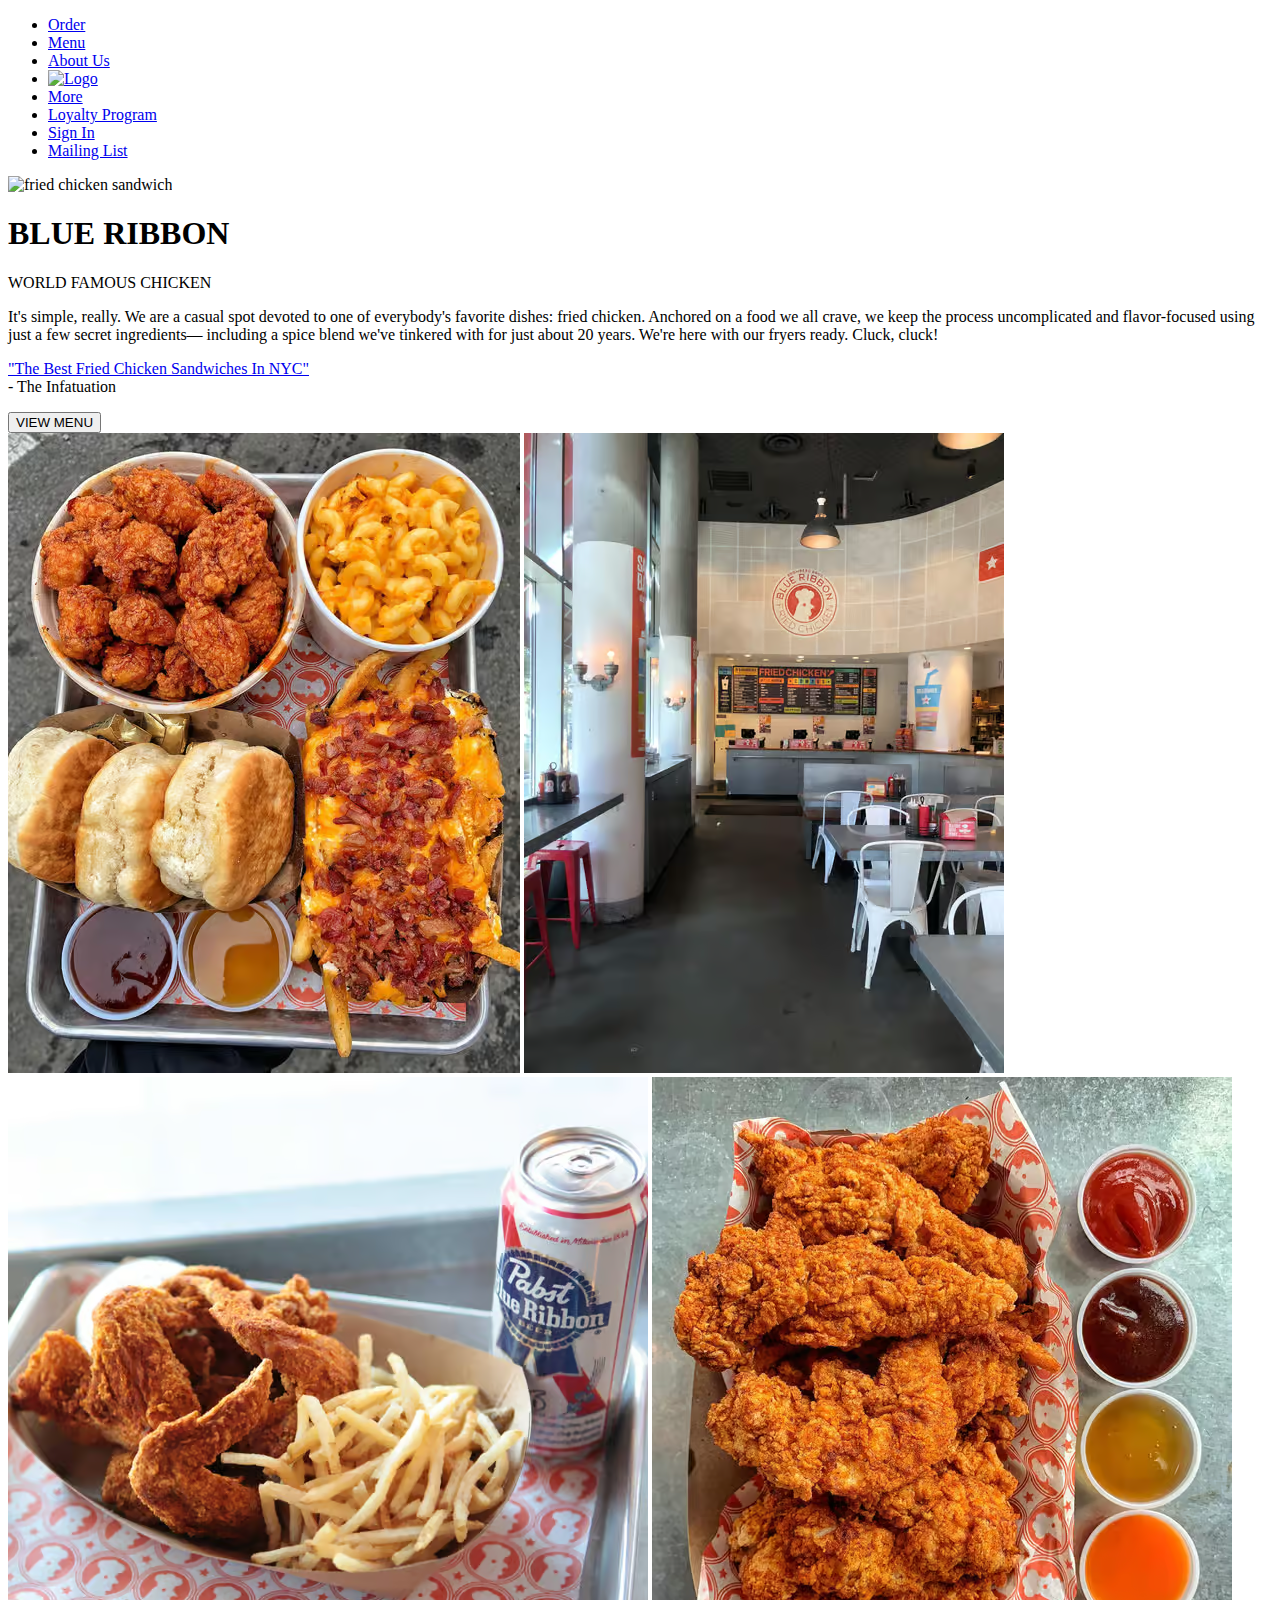
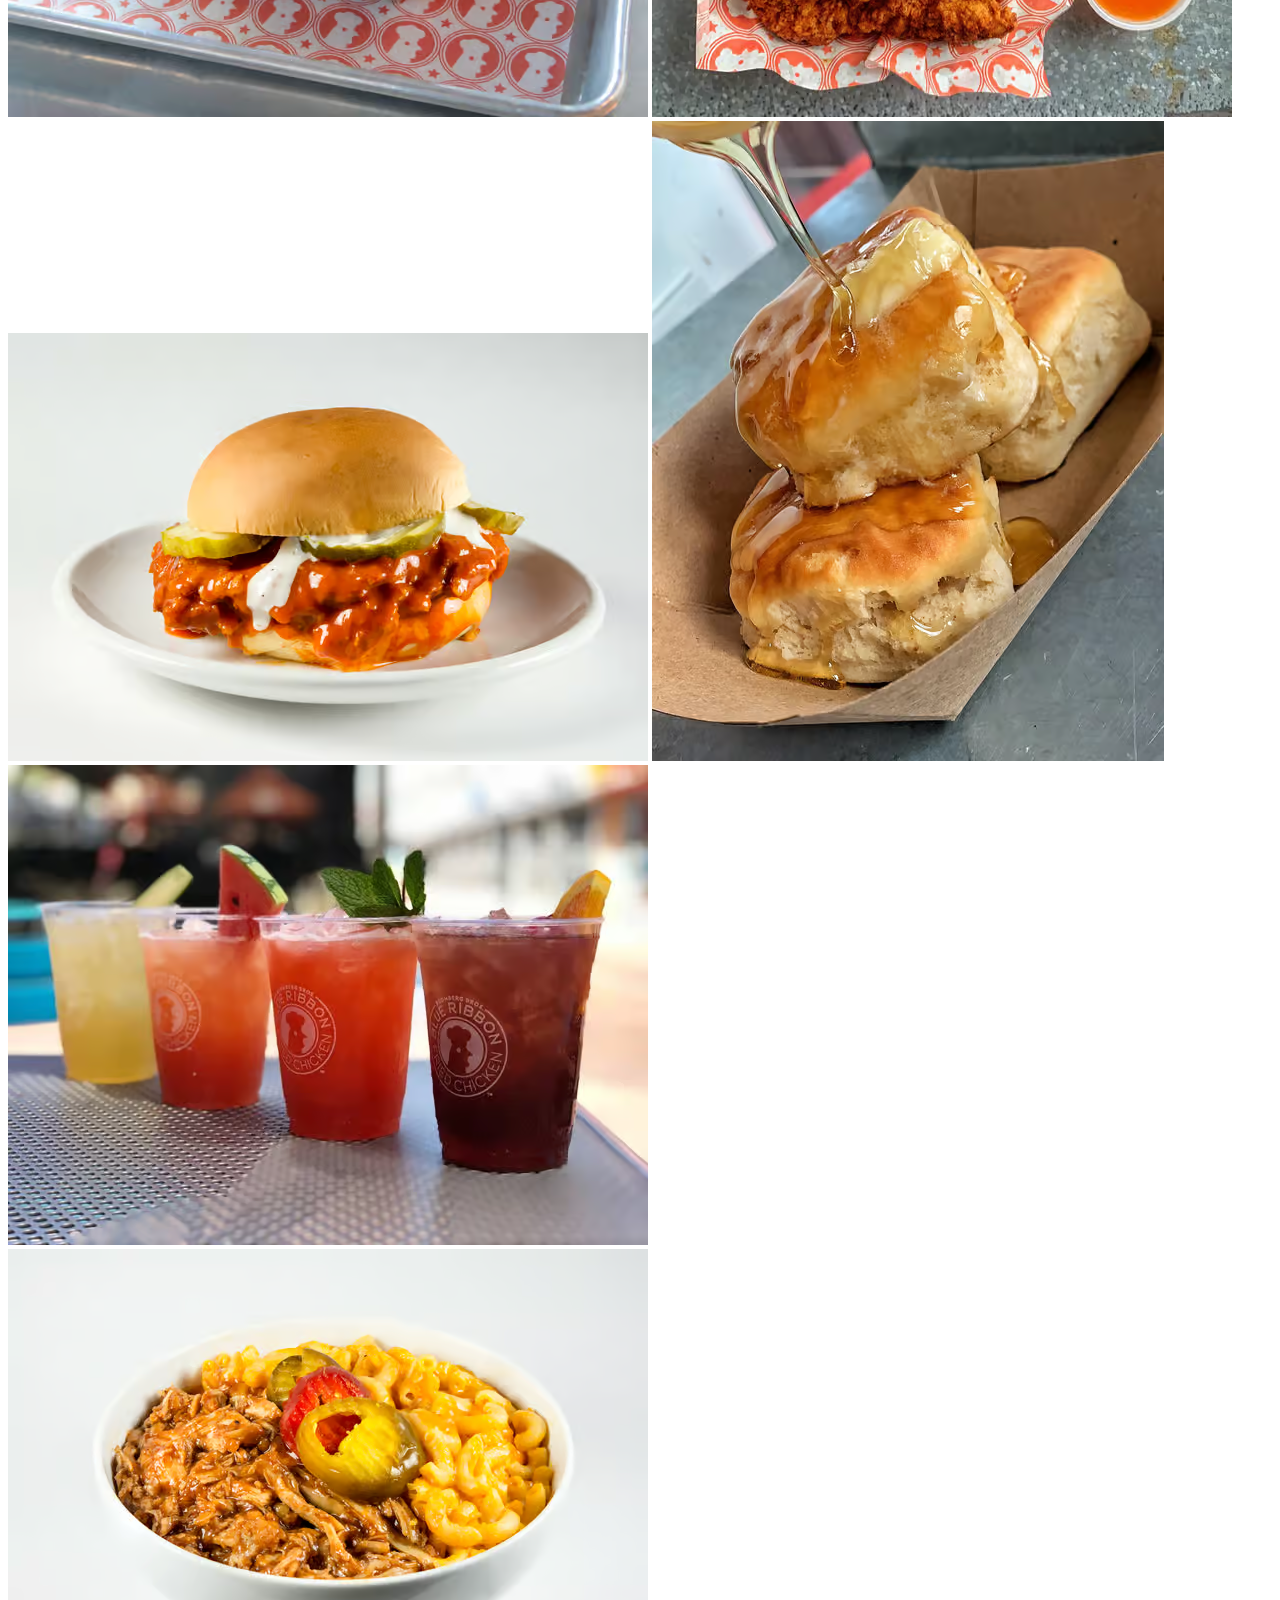
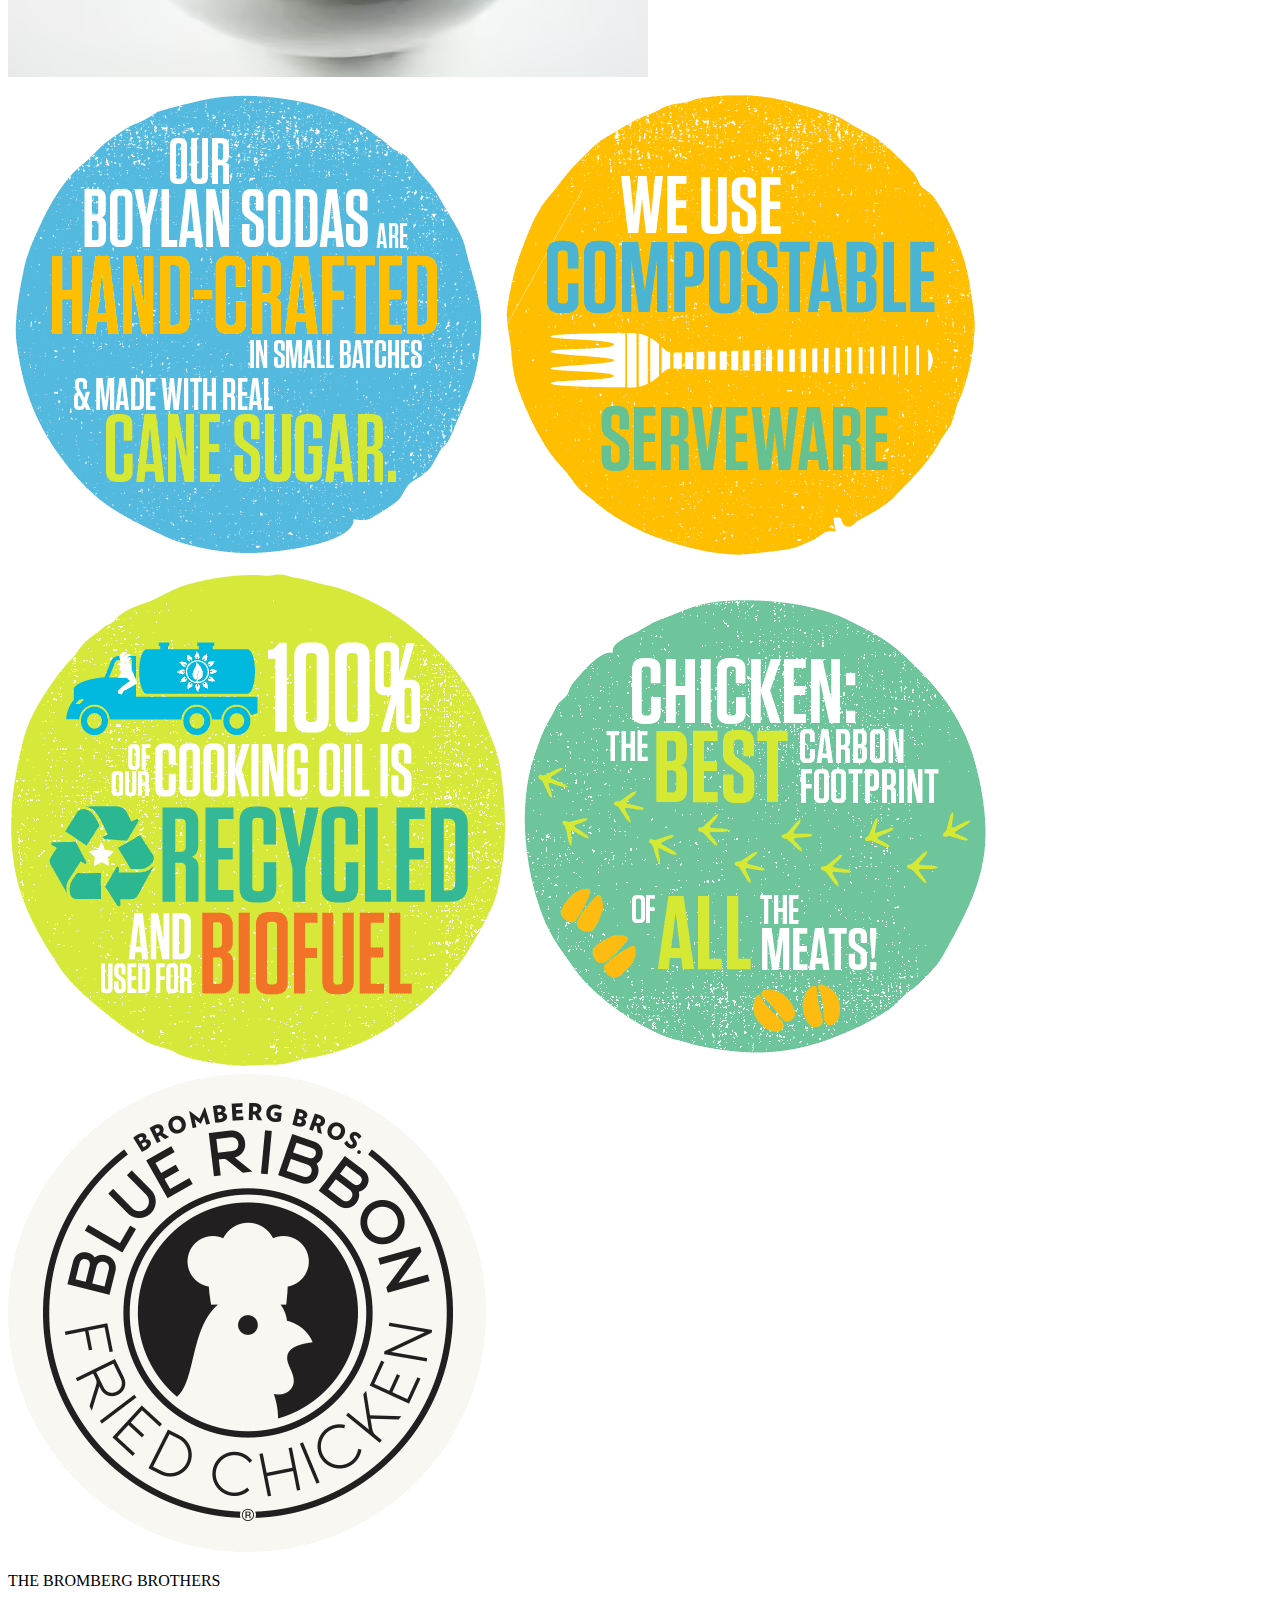
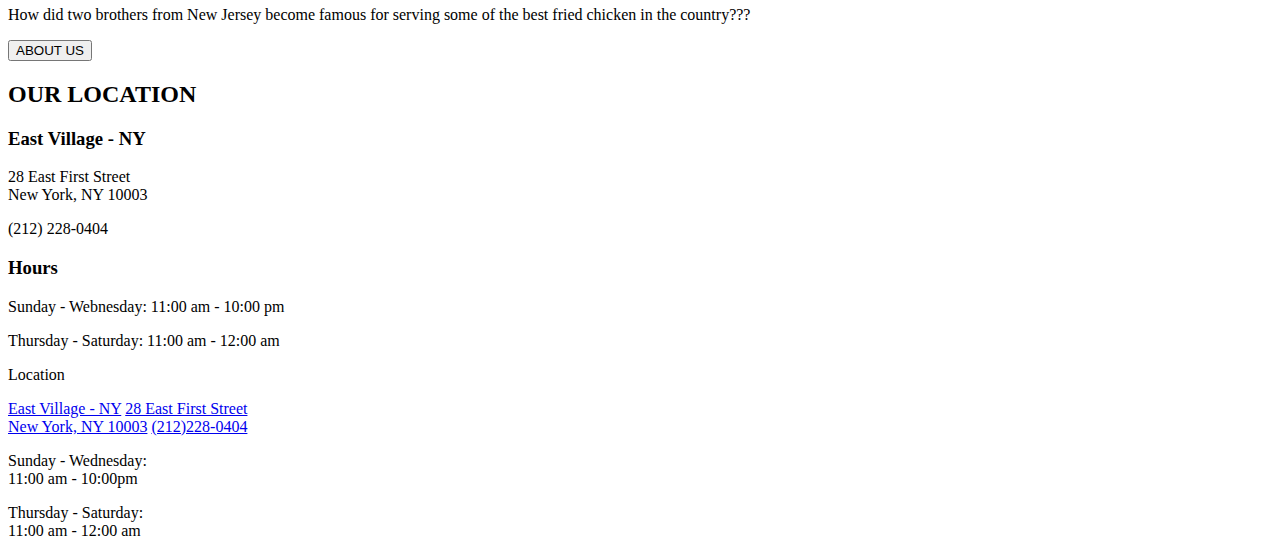
==== index.html @ 880dee87 "Image grid CSS completed" ====
<!DOCTYPE HTML>
<html lang="en">
<head>
    <meta charset="UTF-8"/>
    <meta name="viewport" content="width=device-width, initial-scale=1.0"/>
    <meta http-equiv="X-UA-Compatible" content="ie=edge" />
    <title>Blue Ribbon Fried Chicken</title>
    <!--Fonts-->
    <link rel="preconnect" href="https://fonts.googleapis.com">
    <link rel="preconnect" href="https://fonts.gstatic.com" crossorigin>
    <link href="https://fonts.googleapis.com/css2?family=DM+Sans:ital,opsz,wght@0,9..40,100..1000;1,9..40,100..1000&family=Oswald:wght@200..700&family=Roboto+Condensed:ital,wght@0,100..900;1,100..900&display=swap" rel="stylesheet">
    
    <link href="normalize.css" rel="stylesheet" />
    <link href="CSS/main.css" rel="stylesheet"/>
</head>
<body class="home-page">
    
    <header class="navbar home-page__header"> 
        <div class="container">   
        <nav>
            <ul class="nav-list">
            <li><a href="#">Order</a></li>
            <li><a href="#">Menu</a></li>
            <li><a href="#">About Us</a></li>
            <li><a href="#"><img class="navbar-brand-logo" src="../blue-ribbon-fried-chicken-casestudy/components/Images/logos/color_logo.png" alt="Logo"></a></li>
            <li><a href="#">More</a></li>
            <li><a href="#">Loyalty Program</a></li>
            <li><a href="#">Sign In</a></li>
            <li><a href="#">Mailing List</a></li>
            </ul>
        </nav>
        </div> <!--container end-->
    </header>

    <section class="imageflash__logo">
        <img defer="" data-cy="custom_img_hi_fi" class="pm-header-bg header-bg bg-cover header-bg-hide transition-fade jss154" alt="fried chicken sandwich" src="https://popmenucloud.com/cdn-cgi/image/width%3D1200%2Cheight%3D1200%2Cfit%3Dscale-down%2Cformat%3Dauto%2Cquality%3D60/cfeptjrd/9a2afb13-3b56-4477-ac49-9251f5f6a5bf.jpg" style="transform: translateY(0px);">
        <div class="image__on__text">
            <h1>BLUE RIBBON</h1>
        </div>
    </section>
    <article class="component"> <!--About-->
        <div class="component__about">
            <div class="component__code__title">
                <p>WORLD FAMOUS CHICKEN</p>
            </div>
            <div class="component__code">
                <p>It's simple, really. We are a casual spot devoted to one of everybody's favorite dishes: fried chicken. Anchored on a food we all crave, we keep the process uncomplicated and flavor-focused using just a few secret ingredients— including a spice blend we've tinkered with for just about 20 years. We're here with our fryers ready. Cluck, cluck!</p>
                <p><a href="https://www.theinfatuation.com/new-york/guides/the-best-fried-chicken-sandwiches-in-nyc?twclid=2max87xnl878cnw6z8yihlhvu&utm_campaign=cm&utm_medium=paid_social&utm_source=twitter&utm_audience=nyc&utm_term=carousel">"The Best Fried Chicken Sandwiches In NYC"</a> <br>

                    - The Infatuation</p>
            </div>
            <div class="component__code">
                <button><a href="https://www.blueribbonfriedchicken.com/menu-east-village"></a>VIEW MENU</button>
                
            </div> 
        </div><!--End About-->
    </article>

    <article class="component"> <!--Photo Grid-->
        <div class="photo__grid">
            <img class="square-img" src="components/Images/grid_images/lgmean_plate.avif" alt="Full Tray Meal">
            <img class="square-img" src="components/Images/grid_images/indoor_scene.avif" alt="Resturant Interior">
            <img class="square-img" src="components/Images/grid_images/chicken_fries.avif" alt="Menu Item on Tray with Beer">
            <img class="square-img" src="components/Images/grid_images/chicken_sauces.avif" alt="Chicken with Sauce Options">
            <img class="square-img" src="components/Images/grid_images/plate_sandwich.avif" alt="Chicken Sandwich">
            <img class="square-img" src="components/Images/grid_images/biscuits.avif" alt="Biscuit Menu Item">
            <img class="square-img" src="components/Images/grid_images/drinks.avif" alt="Drink Menu Items">
            <img class="square-img" src="components/Images/grid_images/bowl_food.avif" alt="Chicken Bowl Menu Item">
        </div>
    </article><!--End Photo Grid-->

    <article class="component"><!--Environmental Badges-->
        <div class="badge__images">
            <a href="https://www.blueribbonfriedchicken.com/about"><img src="components/Images/badges/handcrafted.png" alt="Hand-crafted badge"></a>
            <a href="https://www.blueribbonfriedchicken.com/about"><img src="components/Images/badges/compostable.png" alt="Compostable badge"></a>
            <a href="https://www.blueribbonfriedchicken.com/about"><img src="components/Images/badges/recycled.png" alt="Recycled Biofuel badge"></a>
            <a href="https://www.blueribbonfriedchicken.com/about"><img src="components/Images/badges/bestchicken.png" alt="Best Carbon Footprint badge"></a>
        </div>
    </article><!--End Environmental Badges-->

    <article class="component__code__bromberg_bros"> <!--Bromberg Brothers-->
        
        <img class="navbar-brand-logo" src="components/Images/logos/bw_logo.png" alt="B&W logo"
        <div class="bromberg_bros"> 
            <p>THE BROMBERG BROTHERS</p>
        </div>
        <div class="component__code">
            <p>How did two brothers from New Jersey become famous for serving some of the best fried chicken in the country???</p>
        </div> 
        <button><a href="https://www.blueribbonfriedchicken.com/menu-east-village"></a>ABOUT US</button>

    </article><!--End Bromberg Brothers-->
   
    <article class="component location"><!--Location-->
        <h2>OUR LOCATION</h2>
        <h3>East Village - NY</h3>
        
        <p>28 East First Street <br>
            New York, NY 10003 </p>
       
        <p>(212) 228-0404</p>

        <h3>Hours</h3>
        <p>Sunday - Webnesday: 11:00 am - 10:00 pm</p>
        <p>Thursday - Saturday: 11:00 am - 12:00 am</p>

    </article><!--End Location-->

    <!--Footer-->
    <footer>
        <div class="social">
            <a href="https://www.facebook.com/BlueRibbonFriedChicken?ref=tn_tnmn"><i class="fa-brands fa-facebook-f"></i></a>
            <a href="https://www.instagram.com/BlueRibbonFC/"><i class="fa-brands fa-instagram"></i></a>
        </div>
        <div class="footer">
            <div class="footer__location">
                <p>Location</p>
                <a href="https://www.google.com/maps/place/Blue+Ribbon+Fried+Chicken/@40.7245411,-73.9910082,16z/data=!3m1!4b1!4m6!3m5!1s0x89c25984f733ae2f:0xa2f5befaaa3a9f1b!8m2!3d40.7245411!4d-73.9910082!16s%2Fg%2F1jkxn77h3?entry=ttu&g_ep=EgoyMDI0MTExOS4yIKXMDSoASAFQAw%3D%3D">East Village - NY</a>
                <a href="#!">28 East First Street <br>
                    New York, NY 10003</a>
                <a href="#!">(212)228-0404</a> <br>
                <p>Sunday - Wednesday:<br>
                    11:00 am - 10:00pm</p>
                <p>Thursday - Saturday: <br>
                    11:00 am - 12:00 am</p>
            </div>

          
        </div>
    </footer>
</body>

</html>
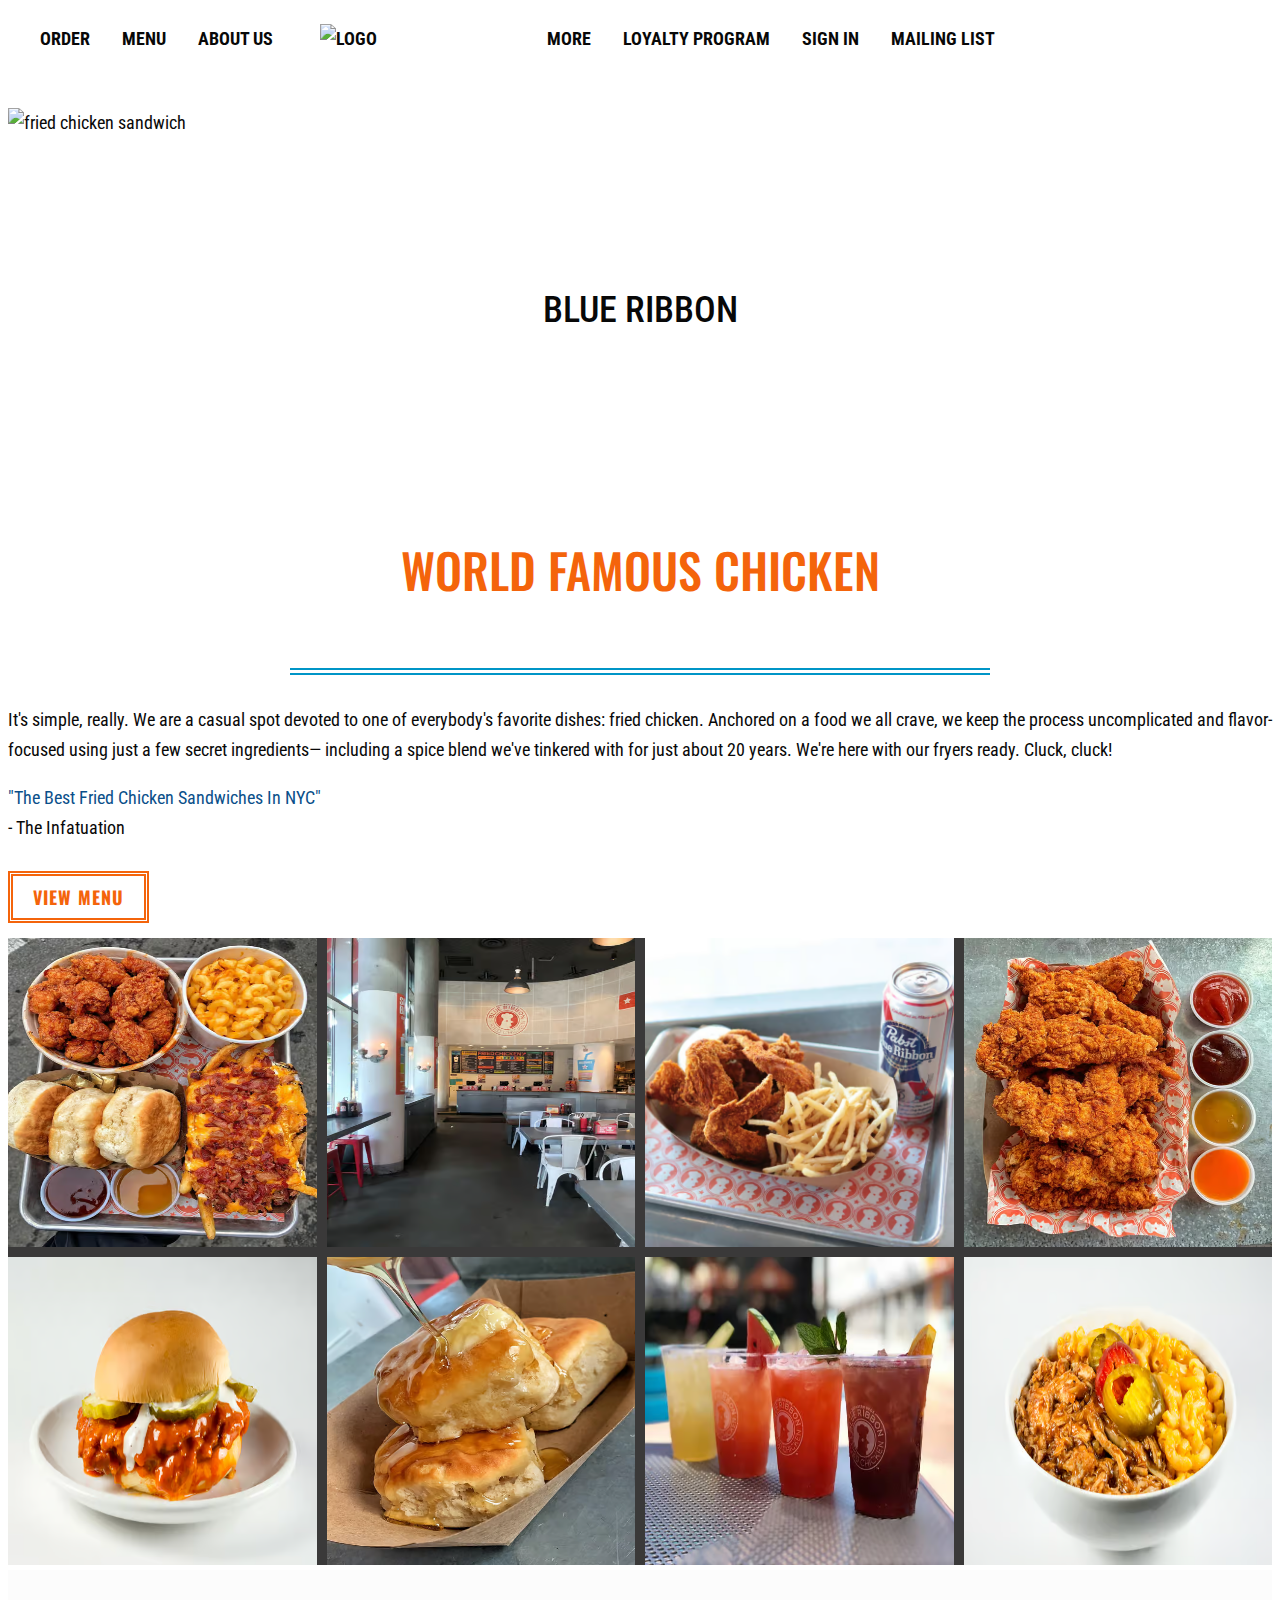
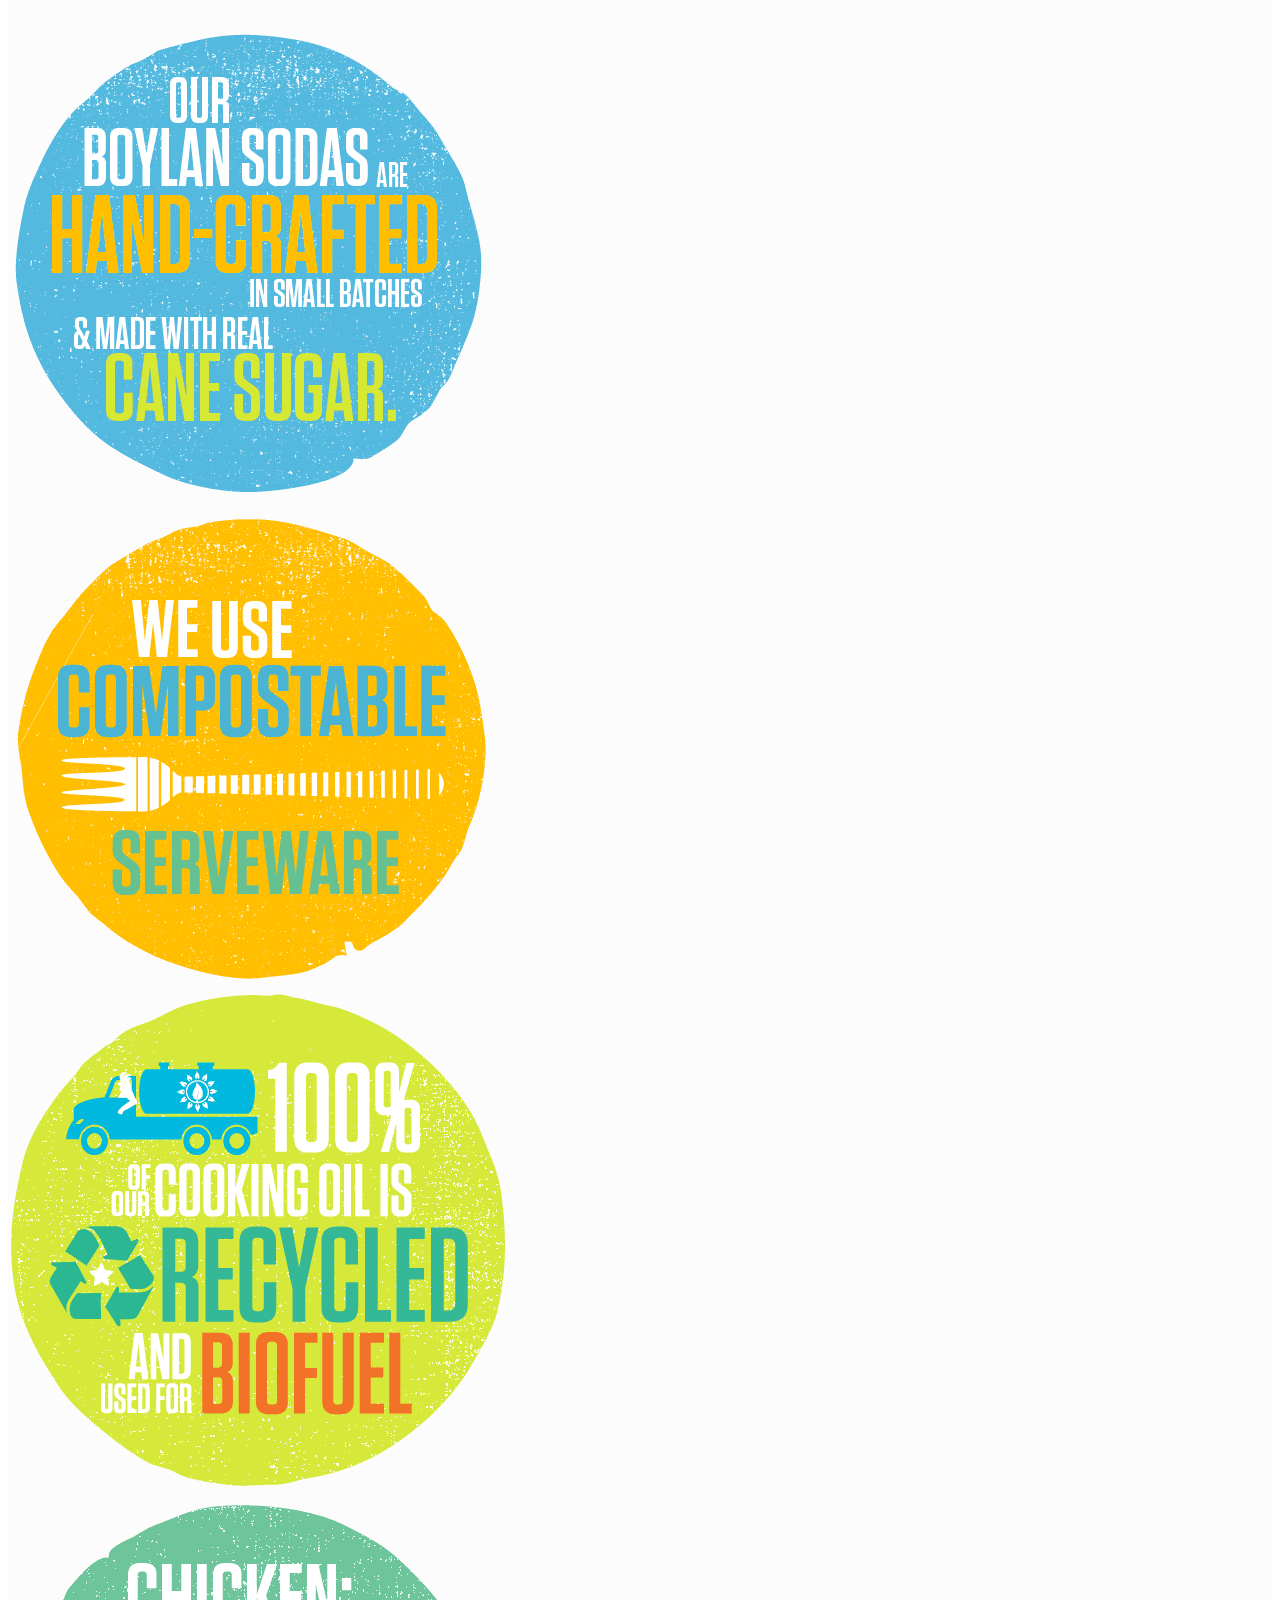
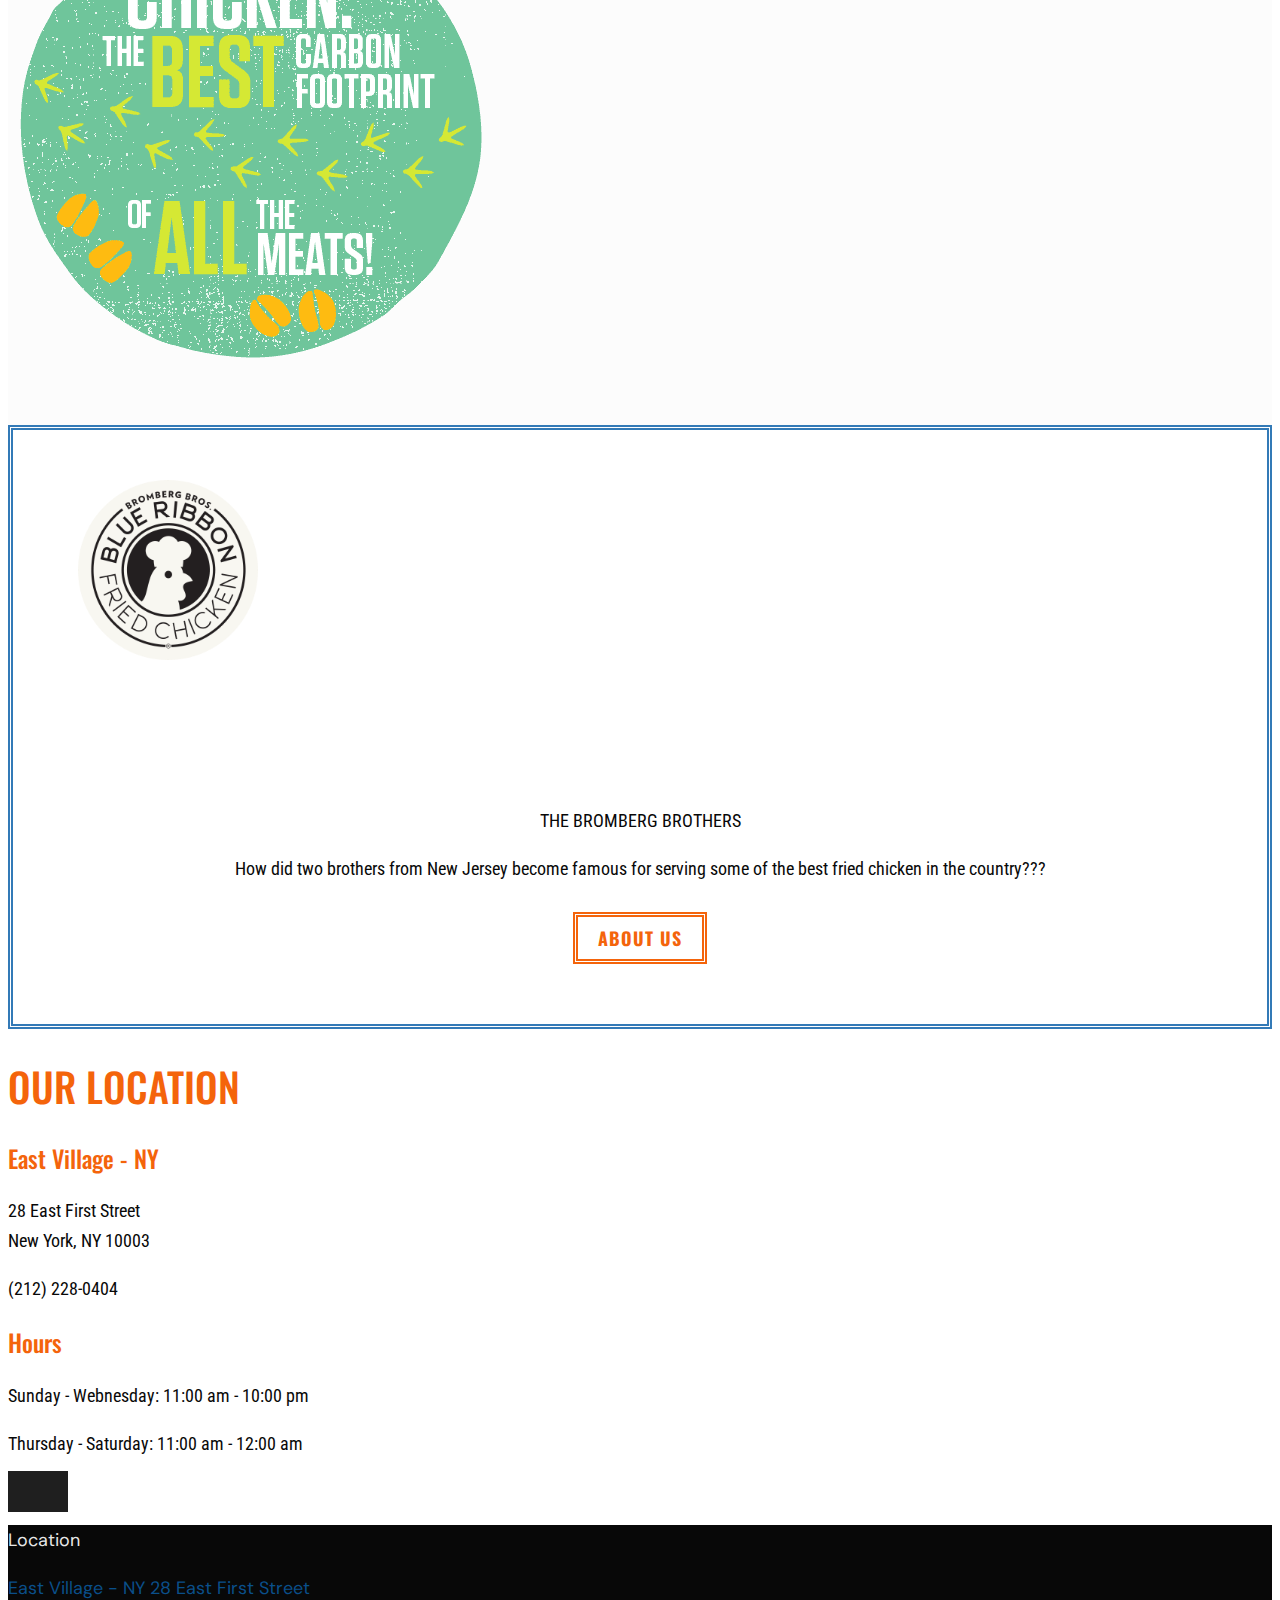
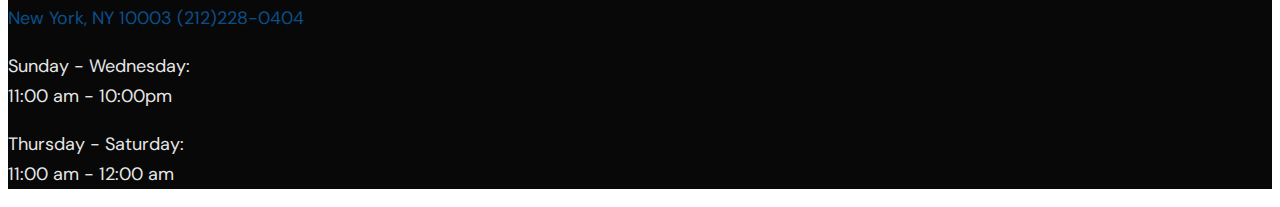
==== commit 3eab960b: "css style sheet link corrected" ====
--- a/index.html
+++ b/index.html
@@ -11,7 +11,7 @@
     <link href="https://fonts.googleapis.com/css2?family=DM+Sans:ital,opsz,wght@0,9..40,100..1000;1,9..40,100..1000&family=Oswald:wght@200..700&family=Roboto+Condensed:ital,wght@0,100..900;1,100..900&display=swap" rel="stylesheet">
     
     <link href="normalize.css" rel="stylesheet" />
-    <link href="CSS/main.css" rel="stylesheet"/>
+    <link href="css/main.css" rel="stylesheet"/>
 </head>
 <body class="home-page">
     
--- a/css/main.css
+++ b/css/main.css
@@ -0,0 +1,286 @@
+:root {
+    --font-serif: "Roboto Condensed", "Oswald", "DM Sans", serif;
+    --black: #080808;
+    --blue: #337ab7;
+    --orange: #f4640b;
+    --light-grey: #e7e7e7; /*footer font*/
+    --white: #fff; /*Header and body background*/
+    --medium-grey: #333; /*above footer*/
+    --blue-dark: #0a4f8a;
+    --font-button: 
+
+
+
+}
+
+html {
+    box-sizing: border-box;
+}
+
+*,
+*:before,
+*:after {
+  box-sizing: border-box;
+  
+}
+
+body {
+    font-family: var(--font-serif);
+    color: var(--black);
+    line-height: 1.667;
+    font-size: 18px;
+}
+
+h1,
+h2,
+h3,
+h4,
+h5 {
+    font-family: var(--font-serif);
+    color: var(--black);
+    line-height: 1.2;
+    font-weight: 500;
+}
+
+h1 {
+
+}
+
+h2 {
+    font-size: 2.5rem;
+    font-family: "OSWALD";
+    color: var(--orange);
+    
+}
+
+h3 {
+    color: var(--orange);
+    font-size: 24px;
+    font-family: "Oswald";
+}
+
+a {
+    color: var(--blue-dark);
+    cursor: pointer;
+    text-decoration: none;
+    background-color: rgba(0, 0, 0, 0);
+    border: none;
+}
+
+img {
+    max-width: 100%;
+    display: block;
+
+}
+
+.component img {
+    max-width: initial;
+}
+
+.component__img {
+    border: 1px solid #ccc;
+    overflow-x: auto;
+}
+
+
+
+div {
+    display: block;
+    unicode-bidi: isolate;
+}
+
+button {
+    padding: 8px 20px;
+    background-color: transparent;
+    border: 5px double #F4640B;
+    color: #F4640B;
+    box-shadow: none;
+    margin: 10px;
+    border-radius: 0;
+    margin-left: 0;
+    margin-right: 0;
+    transition: 350ms;
+    font-weight: 700;
+    font-family: "Oswald";
+    font-size: 18px;
+    letter-spacing: 1px;
+}
+
+.component__code__title {
+    border-bottom: 7px double #0095C7;
+    padding-bottom: 10px;
+    max-width: 700px;
+    margin: 30px auto;
+    color: var(--orange);
+    font-size: 48px;
+    font-family: "Oswald"; 
+    text-align: center;
+    letter-spacing: 0;
+    text-transform: uppercase;
+    font-size: 48px;
+    font-weight: 500;
+}
+
+.component__code__bromberg_bros {
+    padding: 50px;
+    border: 5px double var(--blue);
+    background-color: white;
+    text-align: center;
+
+}
+
+.bromberg_bros {
+    font-family: "Oswald"; 
+    letter-spacing: 0;
+    text-transform: uppercase;
+    font-size: 48px;
+    font-weight: 500;
+}
+
+.location {
+    background-color: white;
+}
+/*Photo Grid*/
+
+.photo__grid {
+    display: grid;
+    grid-template-columns: [first-line] repeat(4, 1fr) [last-line];
+    margin-left: auto;
+    margin-right: auto;
+    background-color: rgb(58, 57, 57);
+    grid-gap: 10px;
+    position: relative;
+    object-fit: contain;
+    margin-top: 5px;
+    margin-bottom: 5px;
+    word-wrap: break-word;
+}
+
+.square-img {
+    height: 100%;
+    width: 100%;
+    aspect-ratio: 1/1;
+    
+}
+
+.badge__images {
+    width: 100%;
+    display: block;
+    flex-wrap: wrap;
+    
+    background-color: rgb(252, 252, 252);
+    top: 0;
+    left: 0;
+    bottom: 0;
+    height: auto;
+    position: relative;
+    grid-row: span 1;
+    grid-column: 4;
+    object-fit: contain;
+    word-wrap: break-word;
+    padding: 50px 0;
+}
+
+.imageflash__logo {
+    vertical-align: middle;
+    overflow-clip-margin: content-box;
+    border: 0;
+}
+.image__on__text {
+    position: relative;
+    text-align: center;
+    display: block;
+    position: relative;
+    margin: 0;
+    padding: 10% 30px;
+}
+/** .home-page template **/
+
+.home-page__header {
+    position: fixed;
+    top: 0;
+    left: 0;
+    z-index: 10;
+    width: 100%;
+}
+/*header {
+    display: flex;
+    justify-content: space-between;
+    margin-bottom: 2%;
+  }
+*/
+.navbar-collapse:before, .navbar-collapse:after {
+    display: table;
+    content: " ";
+}
+
+.navbar .container {
+    display: flex;
+    align-items: center;
+    justify-content: space-between;
+  }
+
+.navbar {
+    justify-content: space-between;
+    margin: 0 auto;
+    list-style: none;
+    display: center;
+    vertical-align: middle;
+    flex-direction: row;
+    font-size: larger;
+    position: sticky;
+    border: 4rem;
+    background-color: white;
+
+}
+
+.nav-list  {
+    display: flex; /*flex*/
+    list-style: none;
+    padding: 0;
+    margin: 0;
+    text-transform: uppercase;
+    font-size: large;
+    font-weight: bold;
+    max-height: 100px;
+    padding: 0.5rem 1rem;
+    text-decoration: none;
+
+}
+
+.nav-list a {
+    display: inline-block;
+    padding: 0.5rem 1rem;
+    text-decoration: none;
+    font: Proxima Nova;
+    color: var(--black)
+}
+
+.navbar-brand-logo {
+    width: 180px;
+    margin: 0 15px;
+    padding-bottom: 8rem;
+}
+
+/*footer*/
+
+.social a {
+    list-style: none;
+    color: #0095C7;
+    text-align: center;
+    background-color: #1f1f1f;
+    padding: 10px 15px;
+}
+
+.footer {
+    position: relative;
+    margin-top: 0;
+    margin-bottom: 15px;
+    background-color: #191919;
+    color: #e7e7e7;
+    font-family: "DM Sans";
+    list-style: none;
+}
+.footer__location {
+    background-color: #080808;
+}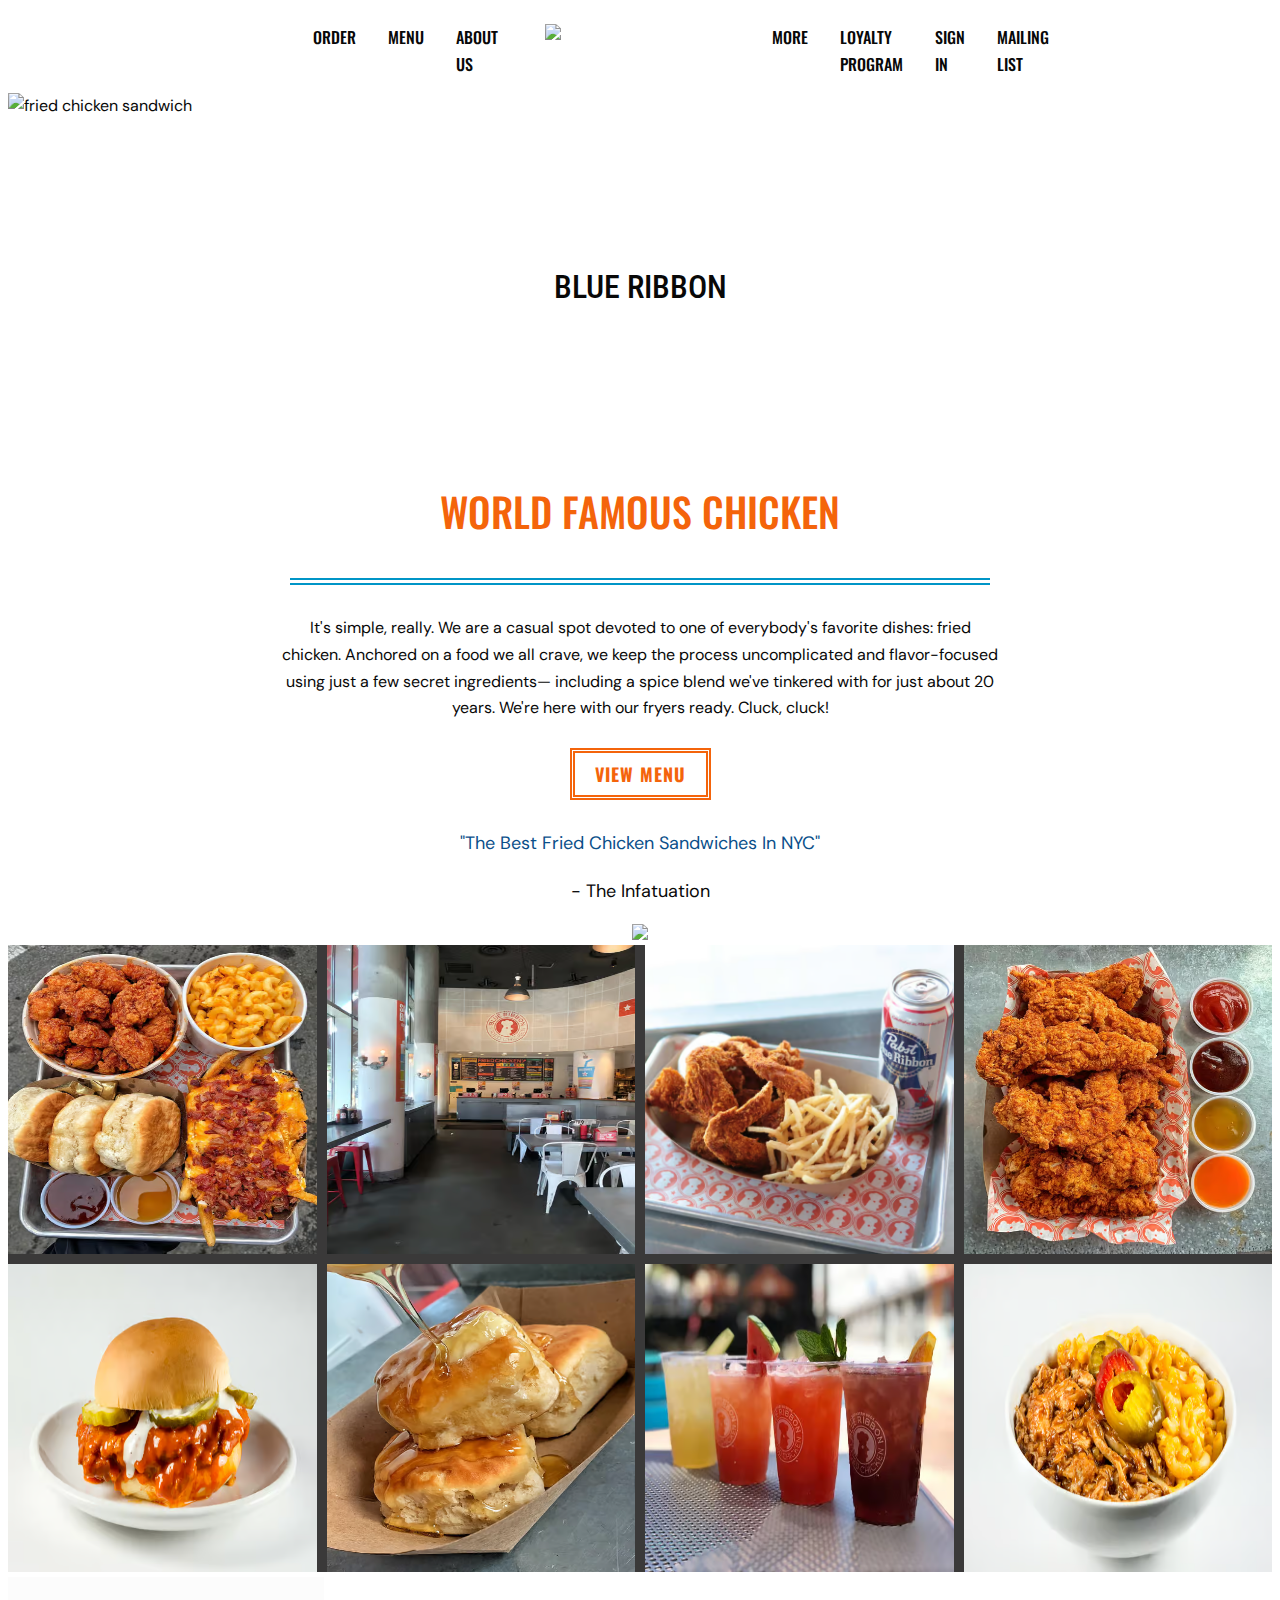
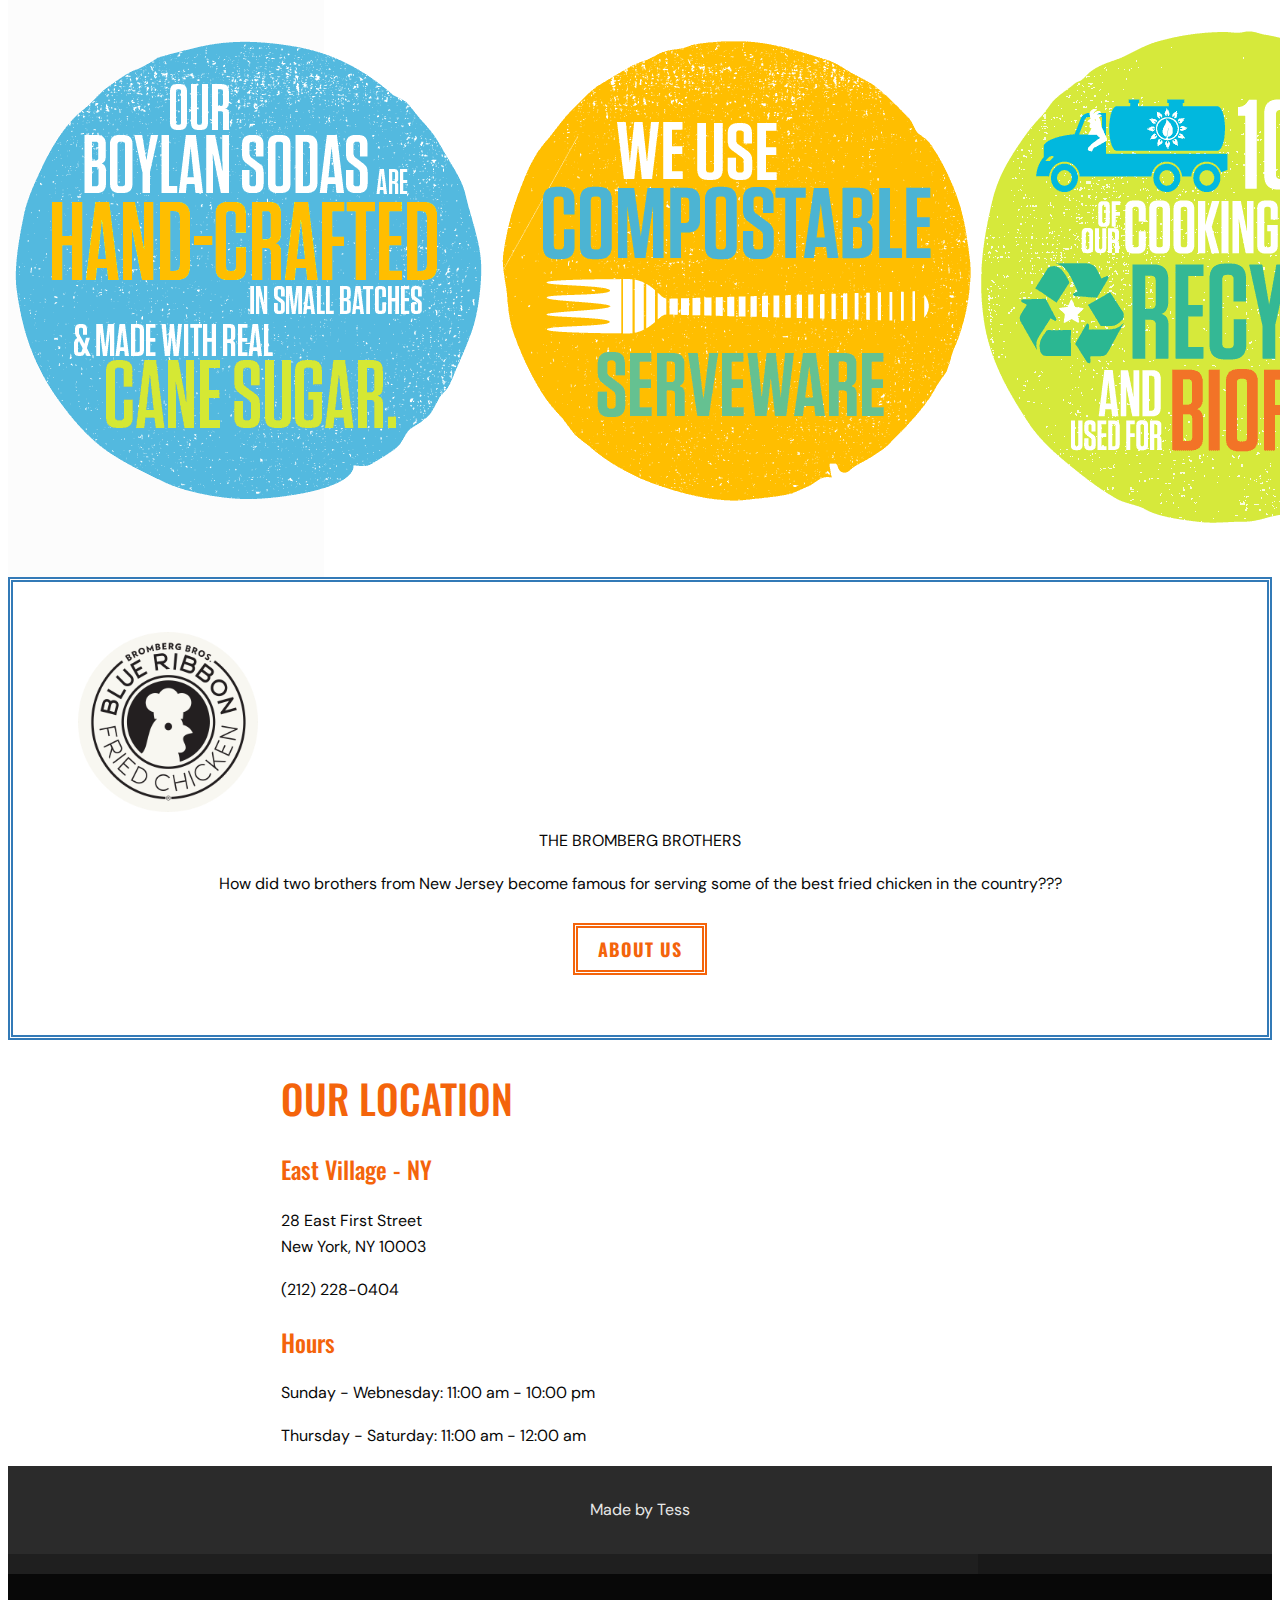
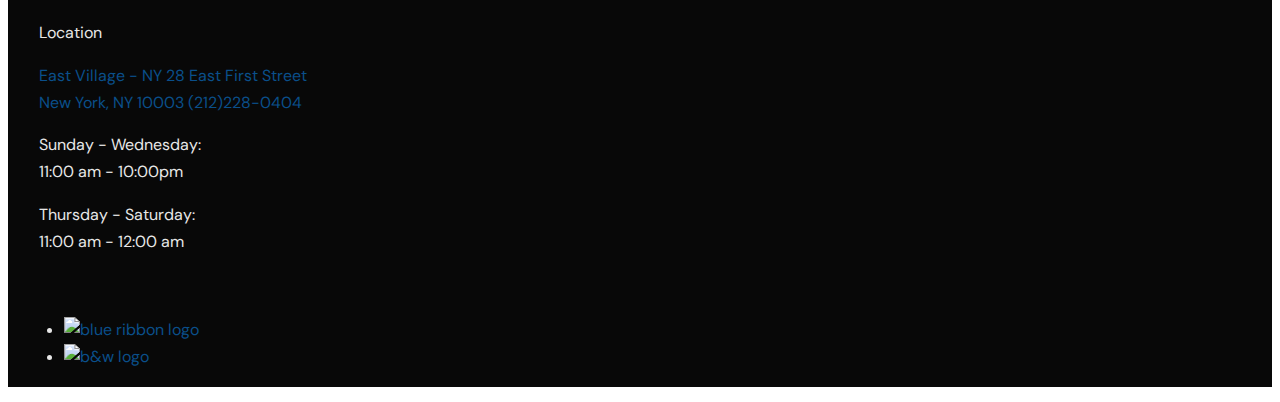
==== commit 274e81a9: "About Image section update" ====
--- a/index.html
+++ b/index.html
@@ -38,23 +38,33 @@
             <h1>BLUE RIBBON</h1>
         </div>
     </section>
-    <article class="component"> <!--About-->
-        <div class="component__about">
+    
+    <section class="container component"> <!--About-->
+        <div class="wfc">
             <div class="component__code__title">
-                <p>WORLD FAMOUS CHICKEN</p>
+                <h2 style="text-align: center;">WORLD FAMOUS CHICKEN</h2>
             </div>
             <div class="component__code">
-                <p>It's simple, really. We are a casual spot devoted to one of everybody's favorite dishes: fried chicken. Anchored on a food we all crave, we keep the process uncomplicated and flavor-focused using just a few secret ingredients— including a spice blend we've tinkered with for just about 20 years. We're here with our fryers ready. Cluck, cluck!</p>
-                <p><a href="https://www.theinfatuation.com/new-york/guides/the-best-fried-chicken-sandwiches-in-nyc?twclid=2max87xnl878cnw6z8yihlhvu&utm_campaign=cm&utm_medium=paid_social&utm_source=twitter&utm_audience=nyc&utm_term=carousel">"The Best Fried Chicken Sandwiches In NYC"</a> <br>
+                <p style="text-align: center;">It's simple, really. We are a casual spot devoted to one of everybody's favorite dishes: fried chicken. Anchored on a food we all crave, we keep the process uncomplicated and flavor-focused using just a few secret ingredients— including a spice blend we've tinkered with for just about 20 years. We're here with our fryers ready. Cluck, cluck!</p>
+                    <div style="text-align: center;" class="component__code">
+                        <button><a href="https://www.blueribbonfriedchicken.com/menu-east-village"></a>VIEW MENU</button>
+                        
+                    </div> 
+            </div>
+        </div><!--End About-->
+    </section>
 
-                    - The Infatuation</p>
-            </div>
-            <div class="component__code">
-                <button><a href="https://www.blueribbonfriedchicken.com/menu-east-village"></a>VIEW MENU</button>
-                
-            </div> 
-        </div><!--End About-->
-    </article>
+    <section class="container component">
+        <div class="best__chicken">
+            <a href="https://www.theinfatuation.com/new-york/guides/the-best-fried-chicken-sandwiches-in-nyc?twclid=2max87xnl878cnw6z8yihlhvu&utm_campaign=cm&utm_medium=paid_social&utm_source=twitter&utm_audience=nyc&utm_term=carousel"><p>"The Best Fried Chicken Sandwiches In NYC"</p></a>
+            <p>- The Infatuation</p>
+        </div>
+
+        <div class="best__chicken_img">
+            <img src="../blue-ribbon-fried-chicken-casestudy/components/Images/sandwichon_plate.avif">
+        </div>
+
+    </section>
 
     <article class="component"> <!--Photo Grid-->
         <div class="photo__grid">
@@ -91,7 +101,7 @@
 
     </article><!--End Bromberg Brothers-->
    
-    <article class="component location"><!--Location-->
+    <article class="container component location"><!--Location-->
         <h2>OUR LOCATION</h2>
         <h3>East Village - NY</h3>
         
@@ -108,25 +118,32 @@
 
     <!--Footer-->
     <footer>
-        <div class="social">
-            <a href="https://www.facebook.com/BlueRibbonFriedChicken?ref=tn_tnmn"><i class="fa-brands fa-facebook-f"></i></a>
-            <a href="https://www.instagram.com/BlueRibbonFC/"><i class="fa-brands fa-instagram"></i></a>
-        </div>
-        <div class="footer">
-            <div class="footer__location">
-                <p>Location</p>
-                <a href="https://www.google.com/maps/place/Blue+Ribbon+Fried+Chicken/@40.7245411,-73.9910082,16z/data=!3m1!4b1!4m6!3m5!1s0x89c25984f733ae2f:0xa2f5befaaa3a9f1b!8m2!3d40.7245411!4d-73.9910082!16s%2Fg%2F1jkxn77h3?entry=ttu&g_ep=EgoyMDI0MTExOS4yIKXMDSoASAFQAw%3D%3D">East Village - NY</a>
-                <a href="#!">28 East First Street <br>
-                    New York, NY 10003</a>
-                <a href="#!">(212)228-0404</a> <br>
-                <p>Sunday - Wednesday:<br>
-                    11:00 am - 10:00pm</p>
-                <p>Thursday - Saturday: <br>
-                    11:00 am - 12:00 am</p>
+            <div class="popmenu">
+                <p>Made by Tess</p>
             </div>
-
-          
-        </div>
+            <div class="social">
+                <a href="https://www.facebook.com/BlueRibbonFriedChicken?ref=tn_tnmn"><i class="fa-brands fa-facebook-f"></i></a>
+                <a href="https://www.instagram.com/BlueRibbonFC/"><i class="fa-brands fa-instagram"></i></a>
+            </div>
+        <div class="footer-container">
+                <div class="footer__location">
+                    <p>Location</p>
+                    <a href="https://www.google.com/maps/place/Blue+Ribbon+Fried+Chicken/@40.7245411,-73.9910082,16z/data=!3m1!4b1!4m6!3m5!1s0x89c25984f733ae2f:0xa2f5befaaa3a9f1b!8m2!3d40.7245411!4d-73.9910082!16s%2Fg%2F1jkxn77h3?entry=ttu&g_ep=EgoyMDI0MTExOS4yIKXMDSoASAFQAw%3D%3D">East Village - NY</a>
+                    <a href="#!">28 East First Street <br>
+                        New York, NY 10003</a>
+                    <a href="#!">(212)228-0404</a> <br>
+                    <p>Sunday - Wednesday:<br>
+                        11:00 am - 10:00pm</p>
+                    <p>Thursday - Saturday: <br>
+                        11:00 am - 12:00 am</p>
+                </div>
+                <div class="foot__logos">
+                    <ul>
+                        <li><a href="#!"><img src="../blue-ribbon-fried-chicken-casestudy/components/Images/logos/footer_logo2_home-nav.png" alt="blue ribbon logo"></a></li>
+                        <li><a href="#!"><img src="../blue-ribbon-fried-chicken-casestudy/components/Images/logos/bw_logo.png" alt="b&w logo"></a></li>
+                    </ul>
+                </div>
+        </div><!--End footer-container-->
     </footer>
 </body>
 
--- a/css/main.css
+++ b/css/main.css
@@ -8,13 +8,11 @@
     --medium-grey: #333; /*above footer*/
     --blue-dark: #0a4f8a;
     --font-button: 
-
-
-
 }
 
 html {
     box-sizing: border-box;
+    display: block;
 }
 
 *,
@@ -25,10 +23,17 @@
 }
 
 body {
-    font-family: var(--font-serif);
+    display: block;
+    font-family: "DM Sans";
     color: var(--black);
     line-height: 1.667;
-    font-size: 18px;
+    font-size: 16px;
+    min-height: 100%;
+
+    position: relative;
+    padding-top: 0;
+    padding-bottom: 0;
+    overflow-x: hidden;
 }
 
 h1,
@@ -87,6 +92,30 @@
 div {
     display: block;
     unicode-bidi: isolate;
+}
+
+.container {
+    padding-left: 16px;
+    padding-right: 16px;
+    width: 750px;
+    margin-right: auto;
+    margin-left: auto;
+}
+
+/*World Famous Chicken*/
+.component__code__title {
+    border-bottom: 7px double #0095C7;
+    padding-bottom: 10px;
+    max-width: 700px;
+    margin: 30px auto;
+    color: var(--orange);
+    font-size: 48px;
+    font-family: "Oswald"; 
+    text-align: center;
+    letter-spacing: 0;
+    text-transform: uppercase;
+    font-size: 48px;
+    font-weight: 500;
 }
 
 button {
@@ -106,20 +135,25 @@
     letter-spacing: 1px;
 }
 
-.component__code__title {
-    border-bottom: 7px double #0095C7;
-    padding-bottom: 10px;
-    max-width: 700px;
-    margin: 30px auto;
-    color: var(--orange);
-    font-size: 48px;
-    font-family: "Oswald"; 
-    text-align: center;
-    letter-spacing: 0;
-    text-transform: uppercase;
-    font-size: 48px;
-    font-weight: 500;
-}
+/* Best Fried Chicken*/
+
+.best__chicken {
+    text-align: center;
+    font-size: 18px;
+    word-wrap: break-word;
+    flex-direction: column;
+}
+
+.best__chicken_img {
+    margin: auto;
+    flex-direction: column;
+    order: 1;
+    justify-content: flex-end;
+    display: flex;
+    text-align: center;
+    align-items: center;
+}
+
 
 .component__code__bromberg_bros {
     padding: 50px;
@@ -165,8 +199,14 @@
 
 .badge__images {
     width: 100%;
-    display: block;
-    flex-wrap: wrap;
+    display: flex;
+    position: relative;
+    flex-direction: row;
+    padding: 20px;
+    
+    flex-grow: 0;
+    max-width: 25%;
+    flex-basis: 25%;
     
     background-color: rgb(252, 252, 252);
     top: 0;
@@ -196,19 +236,15 @@
 }
 /** .home-page template **/
 
+/*header*/
 .home-page__header {
-    position: fixed;
+    position: sticky;
     top: 0;
     left: 0;
     z-index: 10;
     width: 100%;
 }
-/*header {
-    display: flex;
-    justify-content: space-between;
-    margin-bottom: 2%;
-  }
-*/
+
 .navbar-collapse:before, .navbar-collapse:after {
     display: table;
     content: " ";
@@ -218,6 +254,8 @@
     display: flex;
     align-items: center;
     justify-content: space-between;
+    margin-right: auto;
+    margin-left: auto;
   }
 
 .navbar {
@@ -231,7 +269,7 @@
     position: sticky;
     border: 4rem;
     background-color: white;
-
+    
 }
 
 .nav-list  {
@@ -246,6 +284,10 @@
     padding: 0.5rem 1rem;
     text-decoration: none;
 
+    font-size: 16px;
+    font-weight: 500;
+    font-family: "Oswald"
+
 }
 
 .nav-list a {
@@ -254,25 +296,45 @@
     text-decoration: none;
     font: Proxima Nova;
     color: var(--black)
+    
 }
 
 .navbar-brand-logo {
     width: 180px;
     margin: 0 15px;
-    padding-bottom: 8rem;
+    padding: 0;
+    text-indent: -999px;
+    overflow: hidden;
+    background-size: contain;
+    background-position: center center;
+    font-size: 18px;
+    line-height: 20px;
+    
 }
 
 /*footer*/
-
-.social a {
+.footer-container {
+    display: flex;
+    flex-direction: column;
+    box-sizing: border-box;
+    padding-left: 16px;
+    padding-right: 16px;
+    margin-right: auto;
+    margin-left: auto;
+    background-color: #080808;
+    list-style: none;
+    
+}
+.social  {
     list-style: none;
     color: #0095C7;
     text-align: center;
     background-color: #1f1f1f;
     padding: 10px 15px;
-}
-
-.footer {
+    width: 970px;
+}
+
+footer {
     position: relative;
     margin-top: 0;
     margin-bottom: 15px;
@@ -280,7 +342,27 @@
     color: #e7e7e7;
     font-family: "DM Sans";
     list-style: none;
+    unicode-bidi: isolate;
+    display: block;
+    
 }
 .footer__location {
-    background-color: #080808;
+    
+    padding: 30px 15px;
+    float: left;
+    margin-bottom: 5px
+    word-break: break-all;
+}
+
+.foot__logos {
+    
+    list-style: none;
+}
+
+.popmenu {
+    background-color: #2b2b2b;
+    padding: 15px;
+    text-align: center;
+    color: #e7e7e7;
+    position: relative;
 }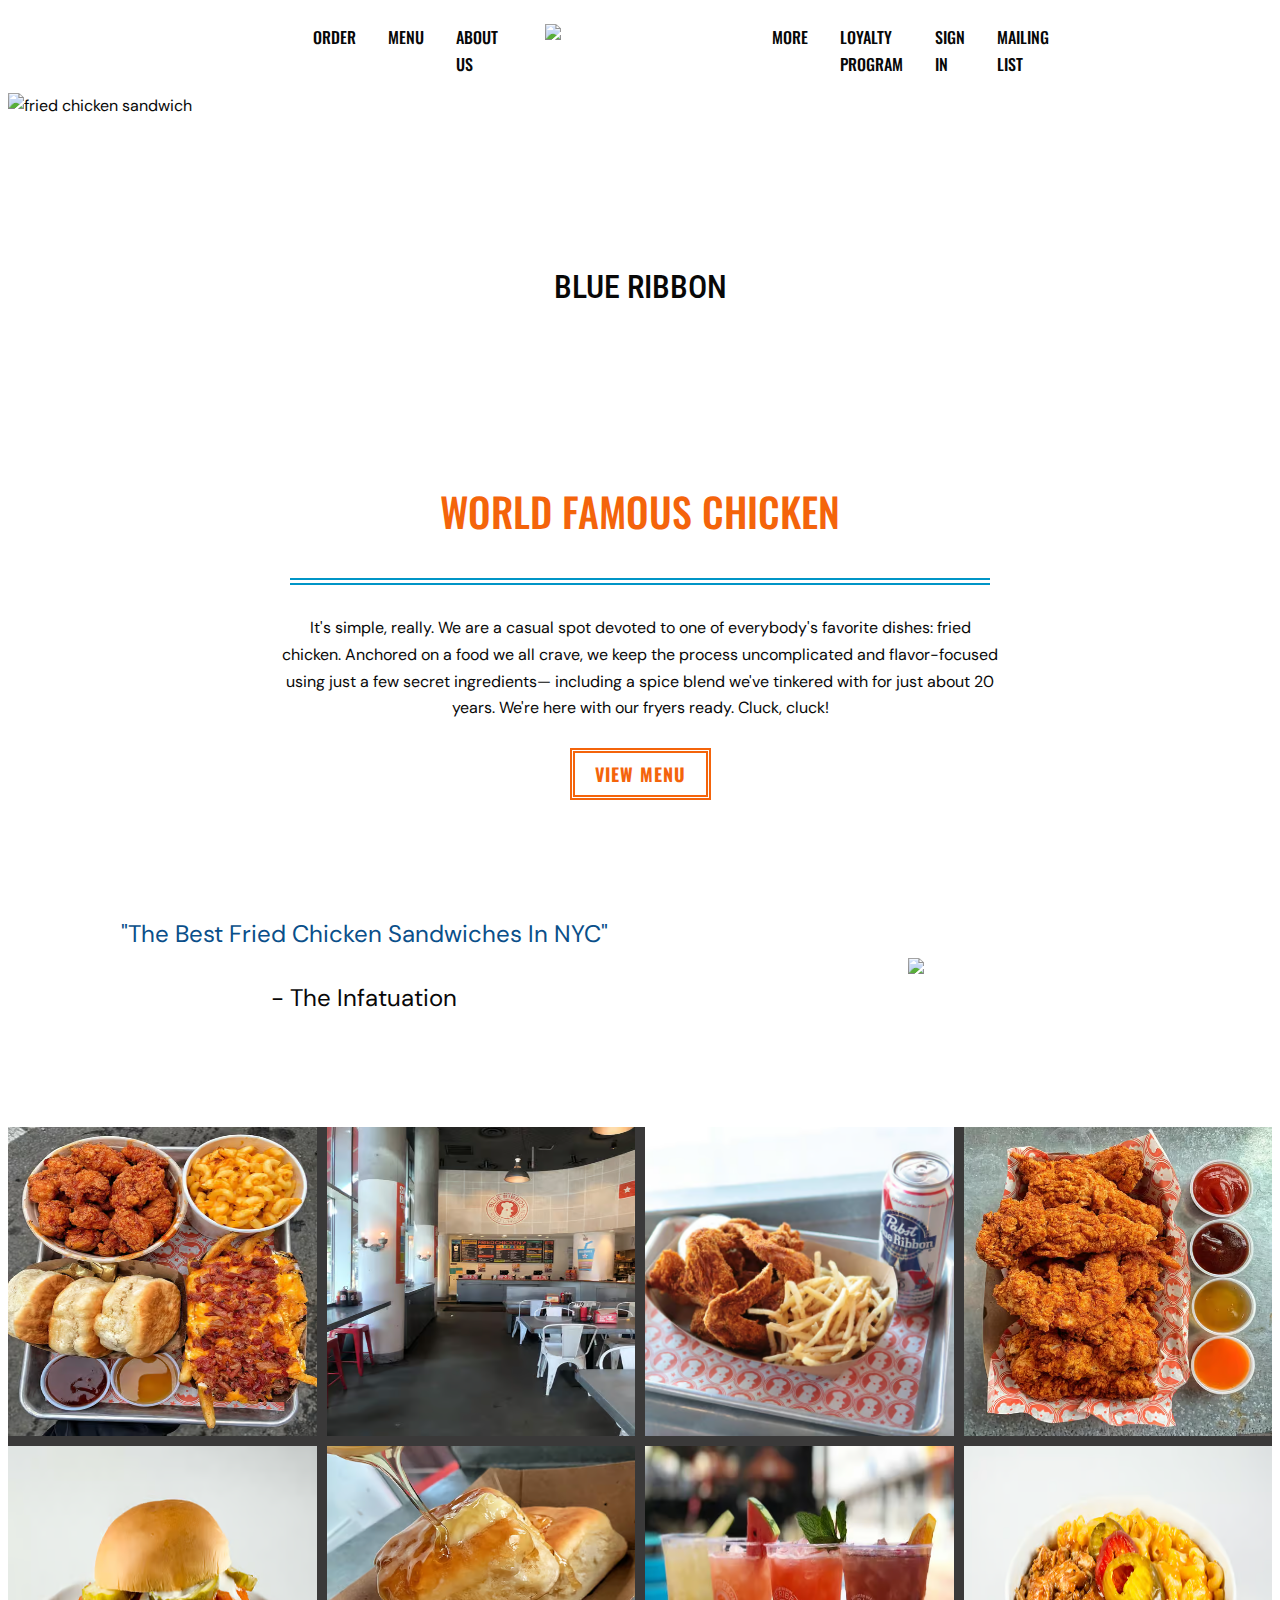
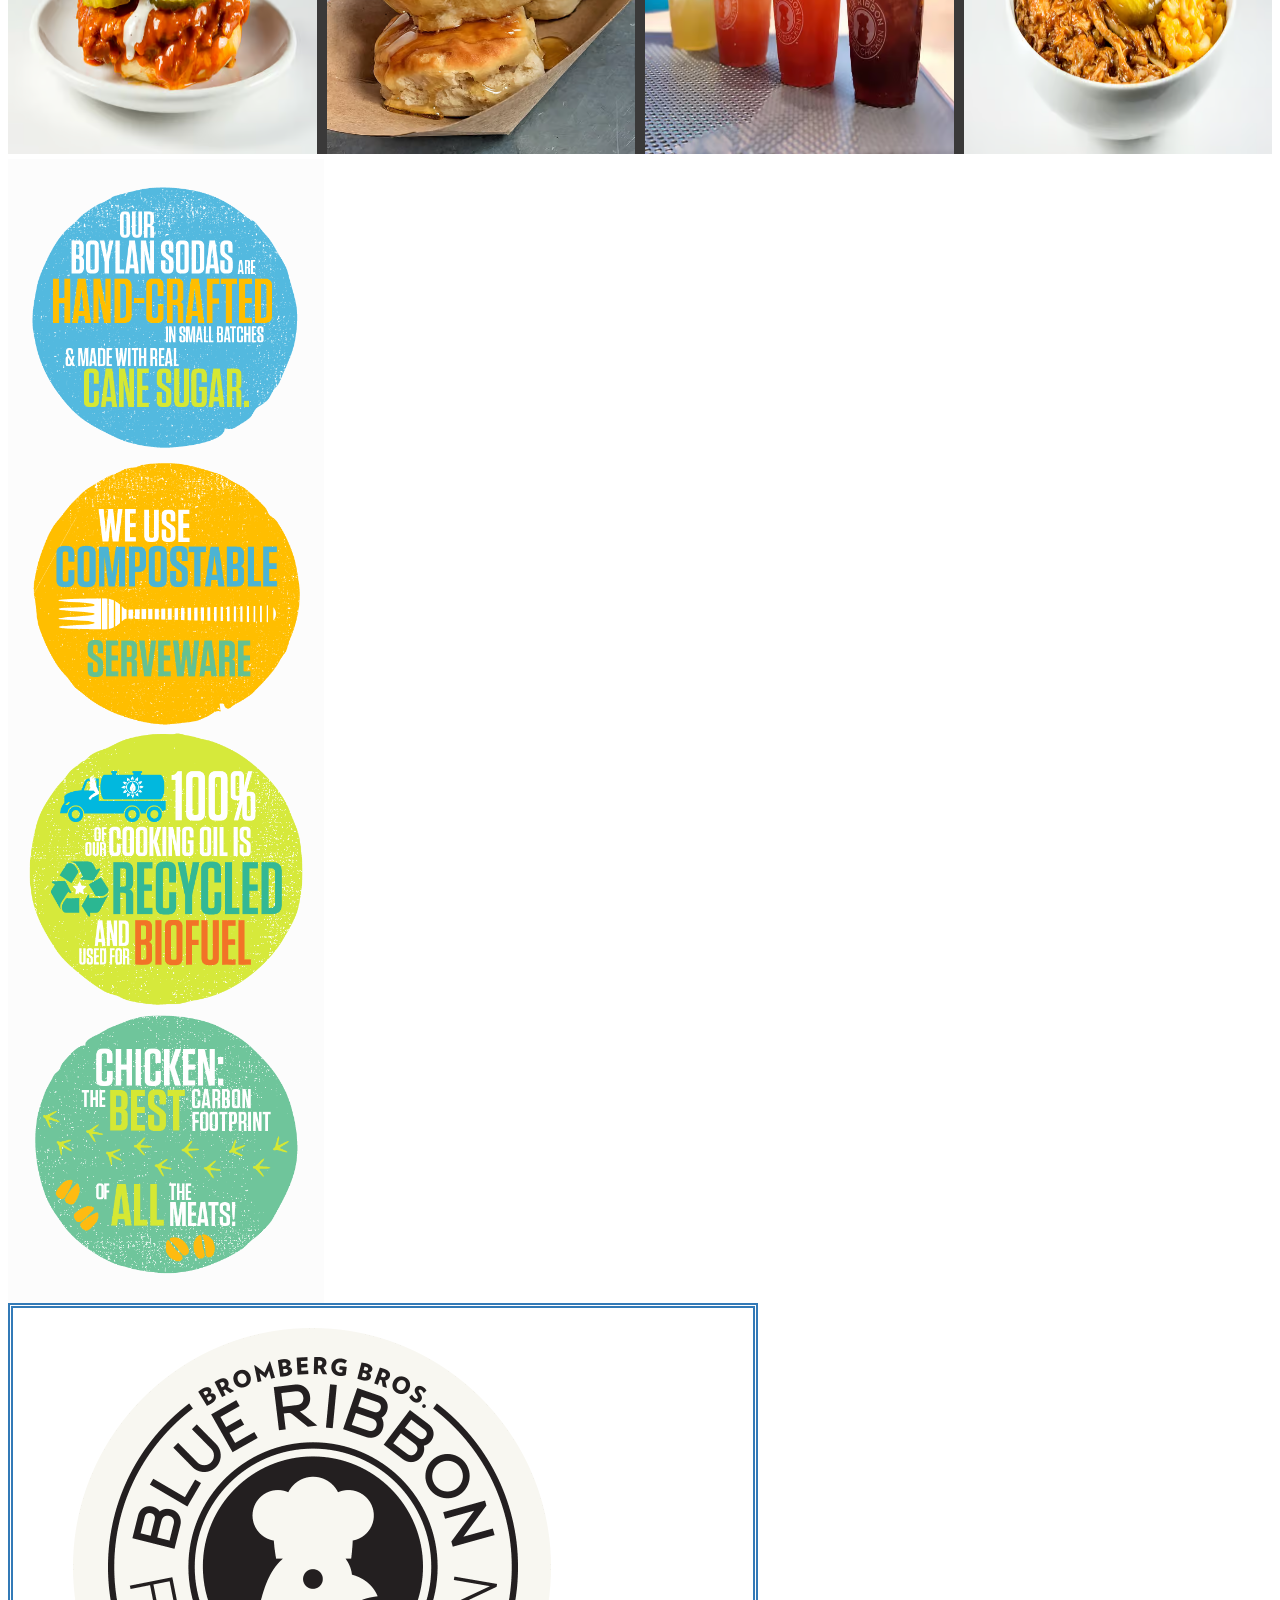
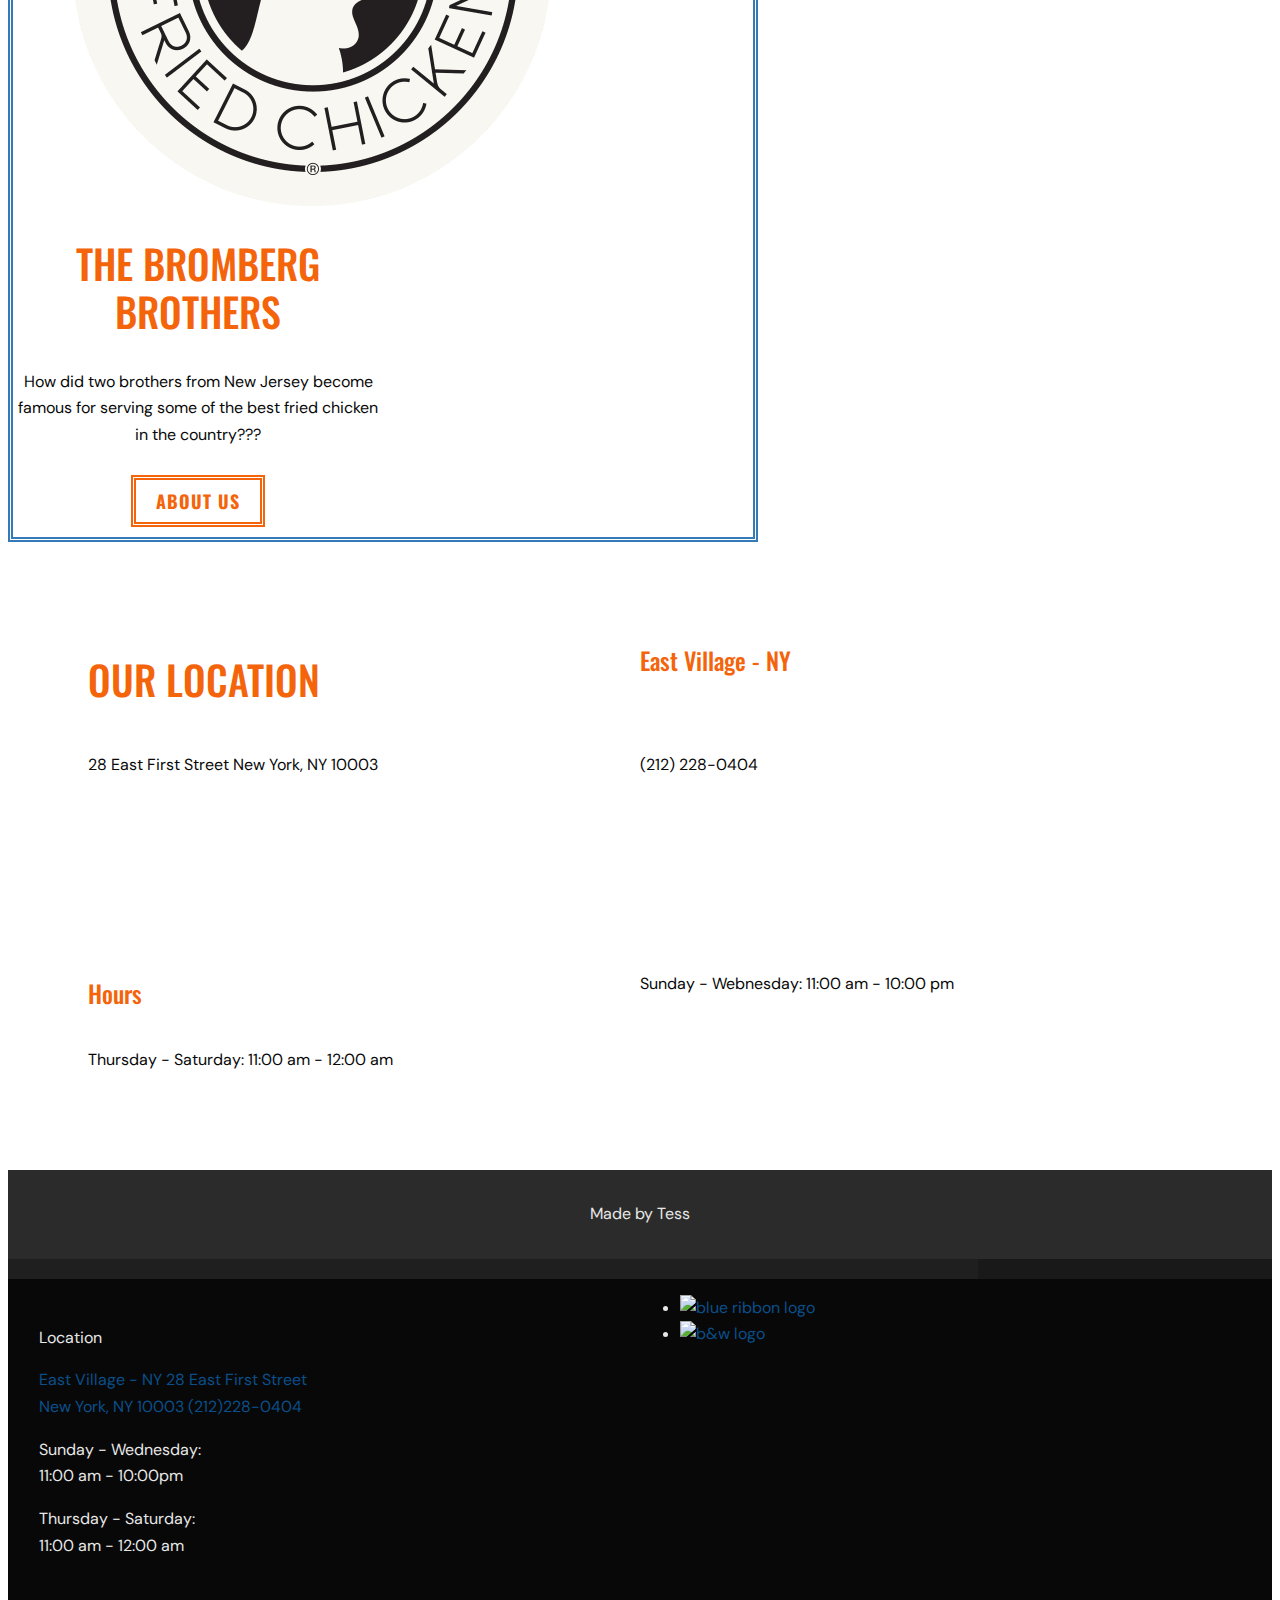
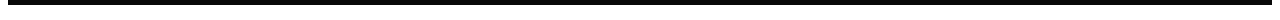
==== commit 578589b2: "Location Update" ====
--- a/index.html
+++ b/index.html
@@ -54,7 +54,7 @@
         </div><!--End About-->
     </section>
 
-    <section class="container component">
+    <section class="chicken">
         <div class="best__chicken">
             <a href="https://www.theinfatuation.com/new-york/guides/the-best-fried-chicken-sandwiches-in-nyc?twclid=2max87xnl878cnw6z8yihlhvu&utm_campaign=cm&utm_medium=paid_social&utm_source=twitter&utm_audience=nyc&utm_term=carousel"><p>"The Best Fried Chicken Sandwiches In NYC"</p></a>
             <p>- The Infatuation</p>
@@ -66,7 +66,7 @@
 
     </section>
 
-    <article class="component"> <!--Photo Grid-->
+    <section class="component"> <!--Photo Grid-->
         <div class="photo__grid">
             <img class="square-img" src="components/Images/grid_images/lgmean_plate.avif" alt="Full Tray Meal">
             <img class="square-img" src="components/Images/grid_images/indoor_scene.avif" alt="Resturant Interior">
@@ -77,42 +77,49 @@
             <img class="square-img" src="components/Images/grid_images/drinks.avif" alt="Drink Menu Items">
             <img class="square-img" src="components/Images/grid_images/bowl_food.avif" alt="Chicken Bowl Menu Item">
         </div>
-    </article><!--End Photo Grid-->
+    </section><!--End Photo Grid-->
 
-    <article class="component"><!--Environmental Badges-->
+    <section class="multi_grid"><!--Environmental Badges-->
         <div class="badge__images">
             <a href="https://www.blueribbonfriedchicken.com/about"><img src="components/Images/badges/handcrafted.png" alt="Hand-crafted badge"></a>
             <a href="https://www.blueribbonfriedchicken.com/about"><img src="components/Images/badges/compostable.png" alt="Compostable badge"></a>
             <a href="https://www.blueribbonfriedchicken.com/about"><img src="components/Images/badges/recycled.png" alt="Recycled Biofuel badge"></a>
             <a href="https://www.blueribbonfriedchicken.com/about"><img src="components/Images/badges/bestchicken.png" alt="Best Carbon Footprint badge"></a>
         </div>
-    </article><!--End Environmental Badges-->
+    </section><!--End Environmental Badges-->
 
-    <article class="component__code__bromberg_bros"> <!--Bromberg Brothers-->
+    <section class="component component__code__bromberg_bros"> <!--Bromberg Brothers-->
         
-        <img class="navbar-brand-logo" src="components/Images/logos/bw_logo.png" alt="B&W logo"
-        <div class="bromberg_bros"> 
-            <p>THE BROMBERG BROTHERS</p>
+        
+        <div class="component__code">
+            <div class="bro_info__img">
+                <img src="components/Images/logos/bw_logo.png" alt="B&W logo">
+            </div>
+            <h2>THE BROMBERG BROTHERS</h2>
+            <p>How did two brothers from New Jersey become famous for serving some of the best fried chicken in the country???</p>
+            <button><a href="https://www.blueribbonfriedchicken.com/menu-east-village"></a>ABOUT US</button>
+        </div> 
+        
+        
+
+    </section><!--End Bromberg Brothers-->
+   
+    <article class=" component"><!--Location-->
+        
+        <div class="chicken"> 
+            <h2>OUR LOCATION</h2>
+            <h3>East Village - NY</h3>
+             <p>28 East First Street New York, NY 10003 </p>
+           
+            <p>(212) 228-0404</p>
         </div>
-        <div class="component__code">
-            <p>How did two brothers from New Jersey become famous for serving some of the best fried chicken in the country???</p>
-        </div> 
-        <button><a href="https://www.blueribbonfriedchicken.com/menu-east-village"></a>ABOUT US</button>
-
-    </article><!--End Bromberg Brothers-->
-   
-    <article class="container component location"><!--Location-->
-        <h2>OUR LOCATION</h2>
-        <h3>East Village - NY</h3>
-        
-        <p>28 East First Street <br>
-            New York, NY 10003 </p>
        
-        <p>(212) 228-0404</p>
-
-        <h3>Hours</h3>
+        <div class="chicken">
+            <h3>Hours</h3>
         <p>Sunday - Webnesday: 11:00 am - 10:00 pm</p>
         <p>Thursday - Saturday: 11:00 am - 12:00 am</p>
+        </div>
+        
 
     </article><!--End Location-->
 
--- a/css/main.css
+++ b/css/main.css
@@ -100,6 +100,7 @@
     width: 750px;
     margin-right: auto;
     margin-left: auto;
+    
 }
 
 /*World Famous Chicken*/
@@ -136,43 +137,53 @@
 }
 
 /* Best Fried Chicken*/
-
+.chicken {
+    padding: 5rem;
+    display: grid;
+    grid-template-columns: repeat(2, minmax(300px, 1fr));
+}
 .best__chicken {
     text-align: center;
     font-size: 18px;
     word-wrap: break-word;
-    flex-direction: column;
+    font-size: x-large;
+   
 }
 
 .best__chicken_img {
     margin: auto;
-    flex-direction: column;
-    order: 1;
     justify-content: flex-end;
-    display: flex;
     text-align: center;
     align-items: center;
 }
 
-
+/*Bromberg Brothers About*/
+
+.bro_info__img {
+    padding: 10px 0 0;
+    margin: auto;
+    max-width: 250px
+   
+}
 .component__code__bromberg_bros {
-    padding: 50px;
+    padding: 10px 0 0;
     border: 5px double var(--blue);
     background-color: white;
     text-align: center;
-
-}
-
-.bromberg_bros {
-    font-family: "Oswald"; 
-    letter-spacing: 0;
-    text-transform: uppercase;
-    font-size: 48px;
-    font-weight: 500;
+    align-items: center;
+    width: 750px;
+    display: grid;
+    grid-template-columns: repeat(2, minmax(300px, 1fr));
+    
 }
 
 .location {
     background-color: white;
+    padding: 5rem;
+    display: grid;
+    grid-template-columns: repeat(2, minmax(300px, 1fr));
+    margin: 50;
+
 }
 /*Photo Grid*/
 
@@ -188,6 +199,7 @@
     margin-top: 5px;
     margin-bottom: 5px;
     word-wrap: break-word;
+    grid-template-columns: [first-line] repeat(4, 1fr) [last-line];
 }
 
 .square-img {
@@ -197,28 +209,27 @@
     
 }
 
+/*Environmental Badges*/
+.multi_grid {
+    box-sizing: border-box;
+    display: grid;
+    grid-template-columns: repeat(4, minmax(300px, 1fr));
+   
+    flex-grow: 0;
+    margin: 0;
+    flex-grow: 0;
+    max-width: 100%;
+    flex-basis: 100%;
+    position: relative;
+}
+
 .badge__images {
-    width: 100%;
-    display: flex;
-    position: relative;
+    
+    
     flex-direction: row;
     padding: 20px;
-    
-    flex-grow: 0;
-    max-width: 25%;
-    flex-basis: 25%;
-    
     background-color: rgb(252, 252, 252);
-    top: 0;
-    left: 0;
-    bottom: 0;
-    height: auto;
-    position: relative;
-    grid-row: span 1;
-    grid-column: 4;
-    object-fit: contain;
-    word-wrap: break-word;
-    padding: 50px 0;
+    
 }
 
 .imageflash__logo {
@@ -314,8 +325,8 @@
 
 /*footer*/
 .footer-container {
-    display: flex;
-    flex-direction: column;
+    display: grid;
+    grid-template-columns: repeat(2, minmax(300px, 1fr));
     box-sizing: border-box;
     padding-left: 16px;
     padding-right: 16px;
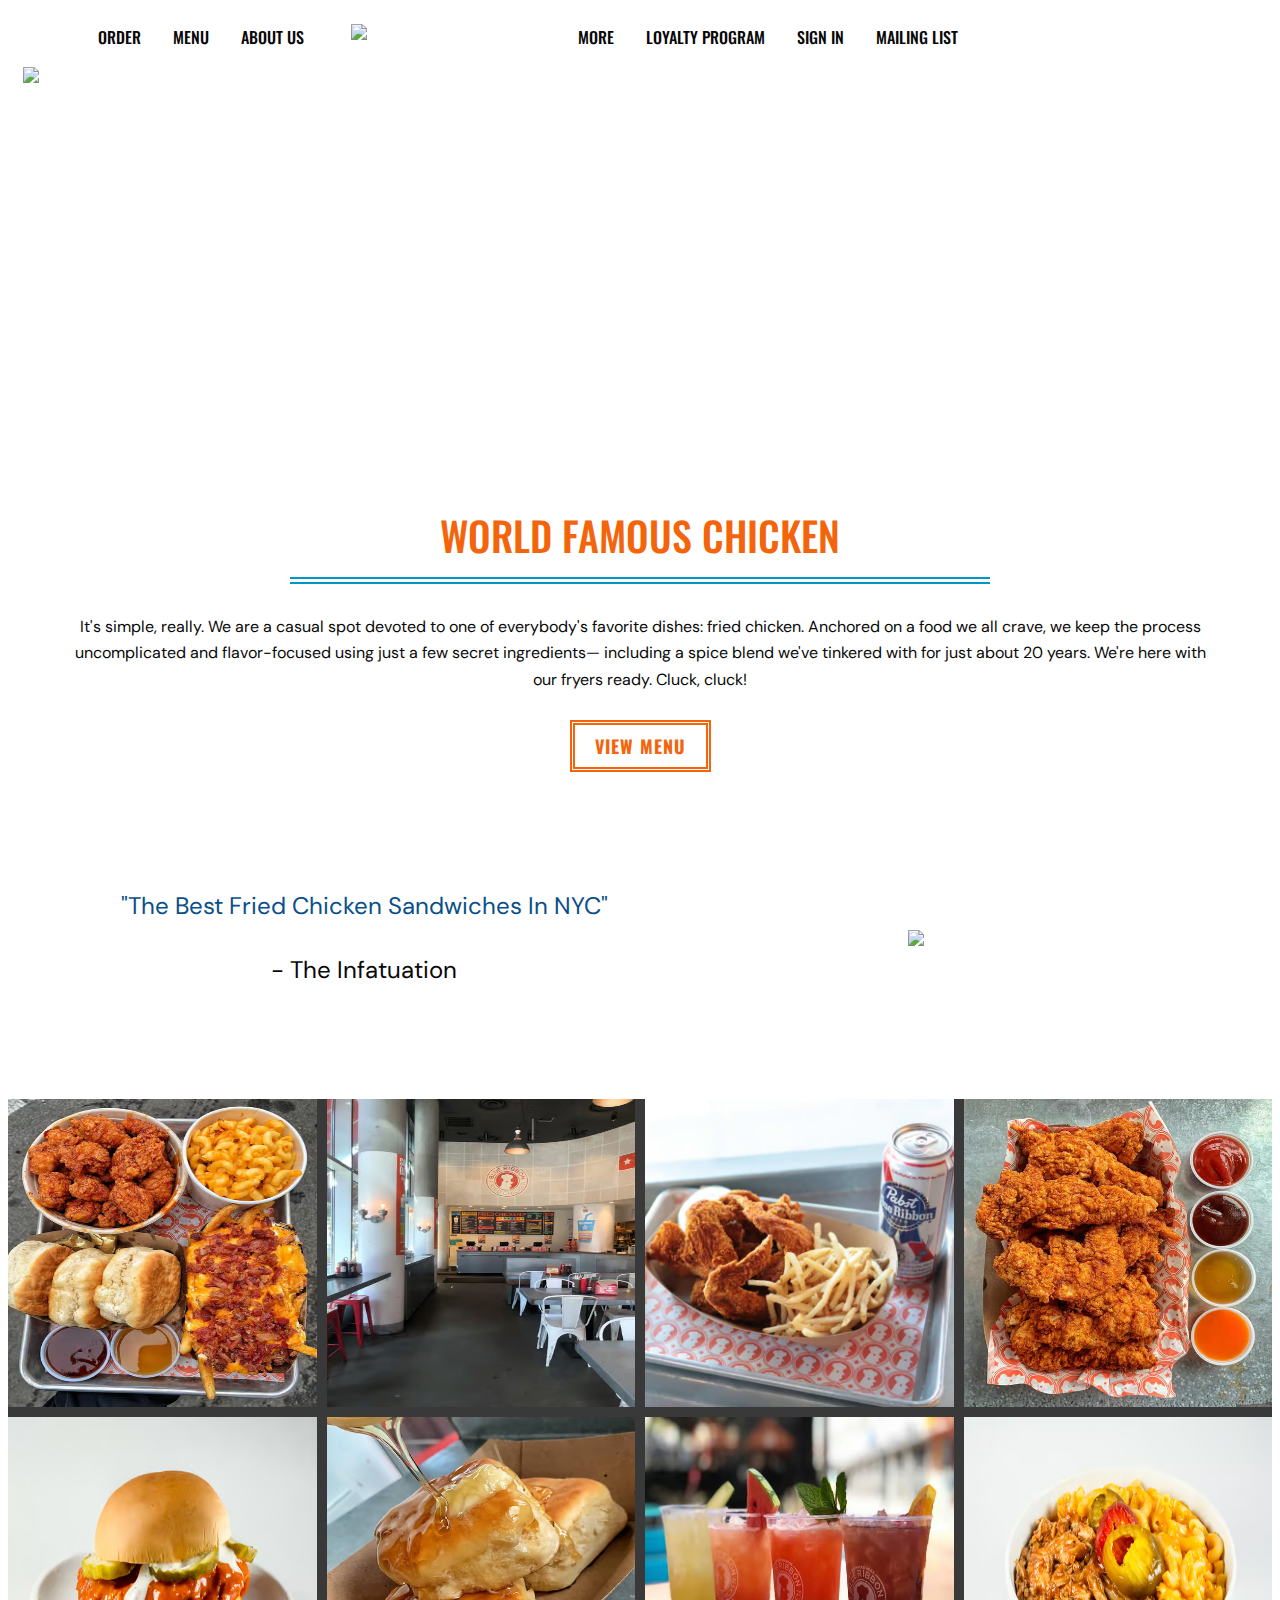
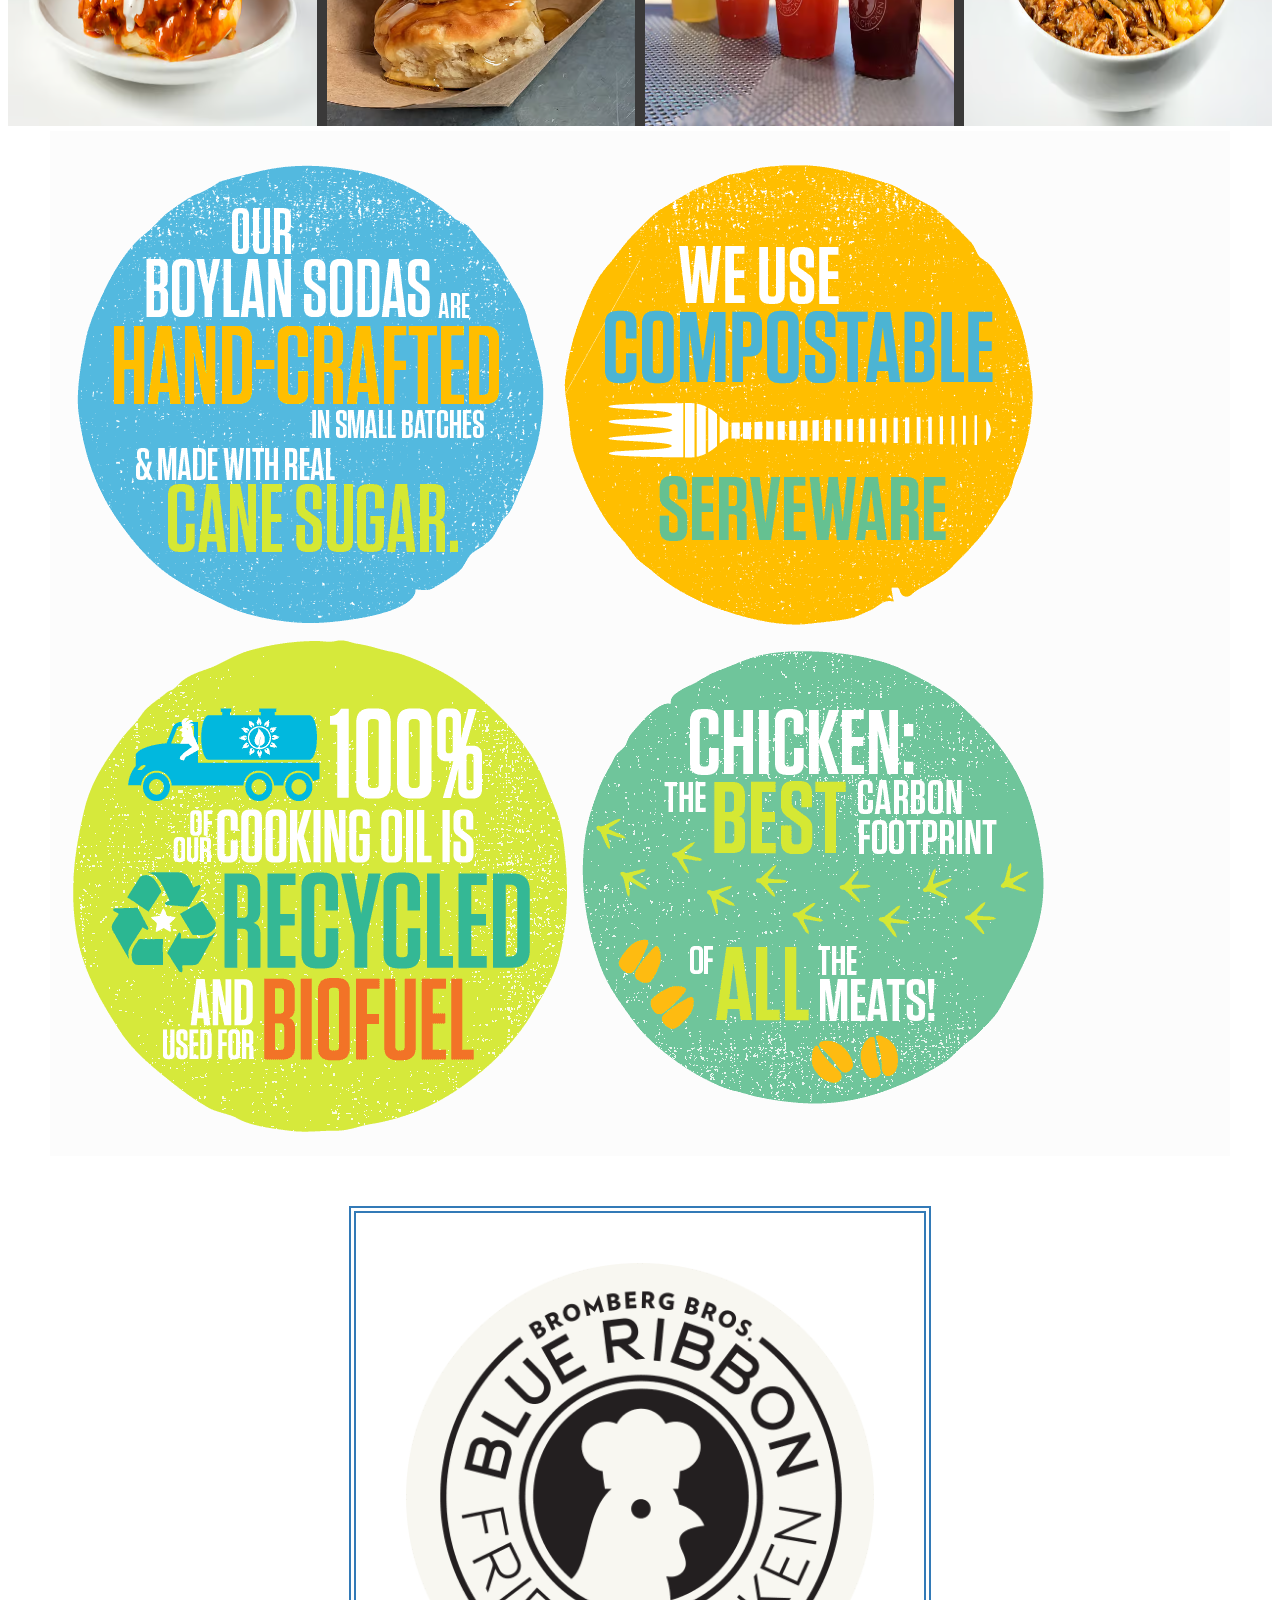
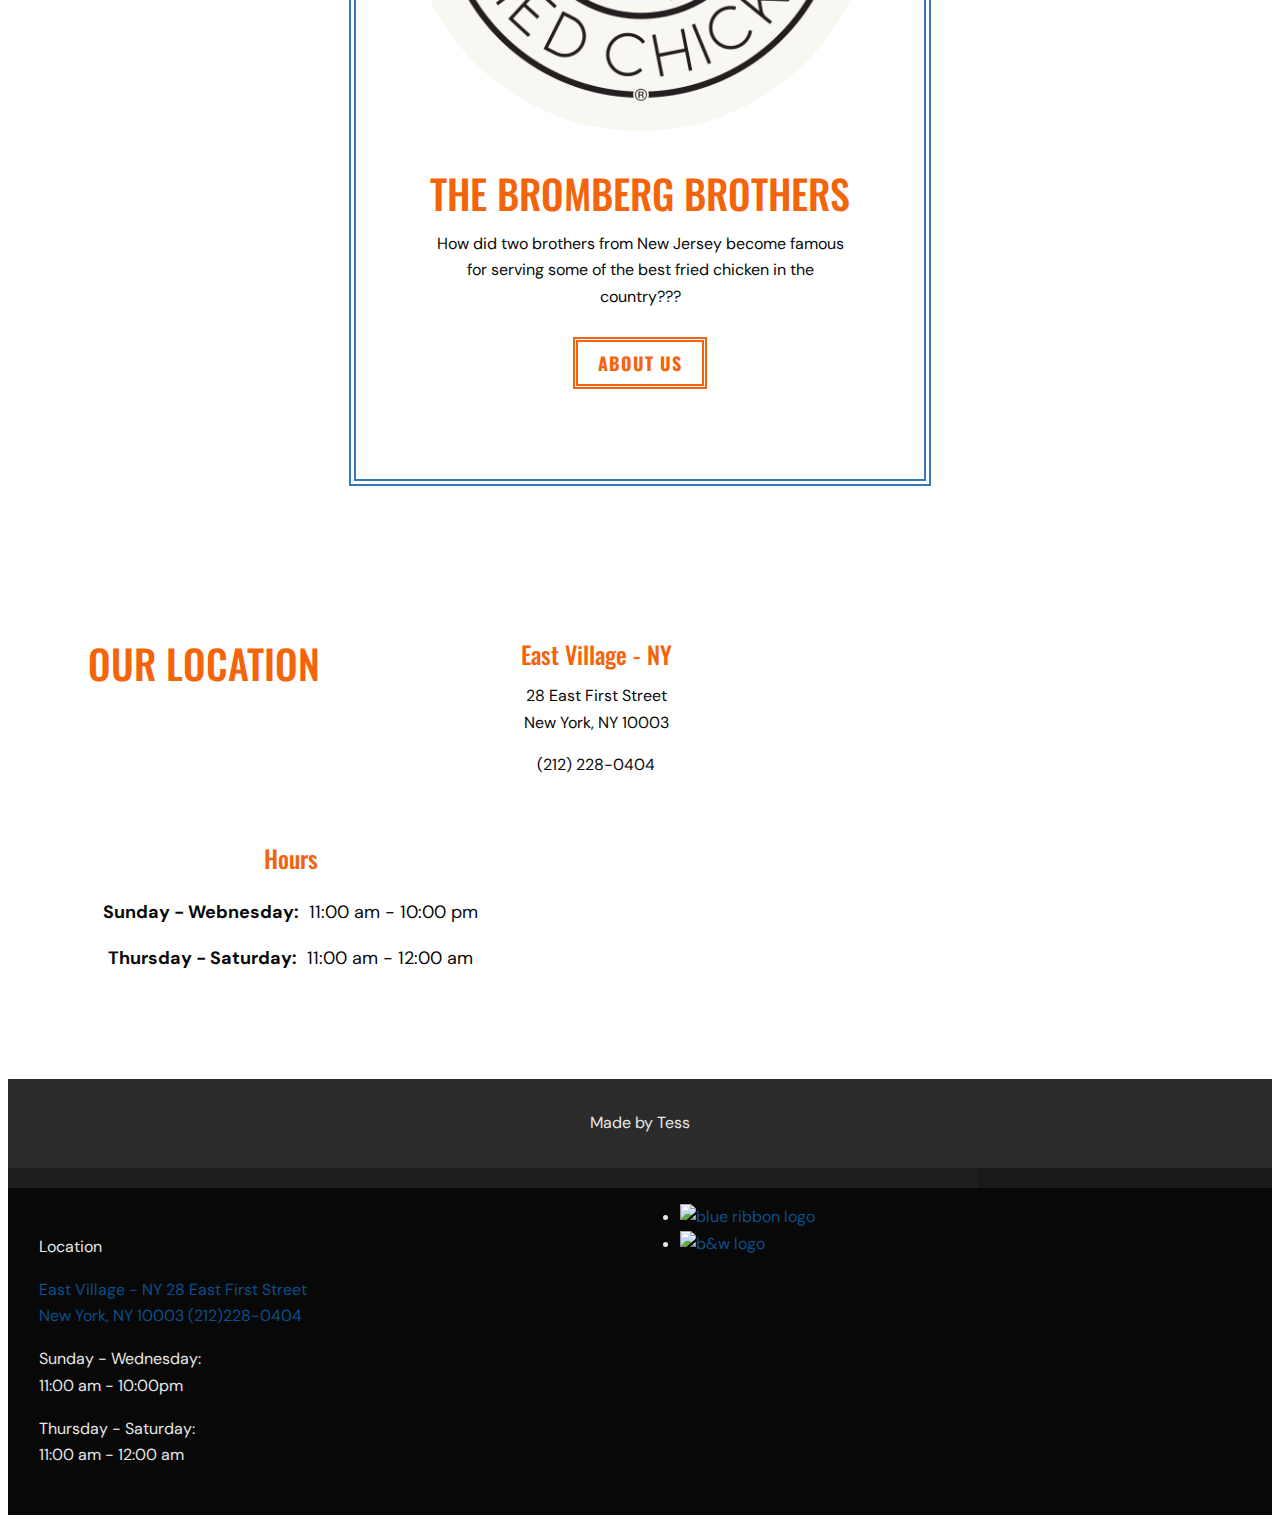
==== commit 8604b070: "Hours Block adjusted" ====
--- a/index.html
+++ b/index.html
@@ -32,10 +32,14 @@
         </div> <!--container end-->
     </header>
 
-    <section class="imageflash__logo">
-        <img defer="" data-cy="custom_img_hi_fi" class="pm-header-bg header-bg bg-cover header-bg-hide transition-fade jss154" alt="fried chicken sandwich" src="https://popmenucloud.com/cdn-cgi/image/width%3D1200%2Cheight%3D1200%2Cfit%3Dscale-down%2Cformat%3Dauto%2Cquality%3D60/cfeptjrd/9a2afb13-3b56-4477-ac49-9251f5f6a5bf.jpg" style="transform: translateY(0px);">
+    <section class="imageflash__logo container-fluid">
+       <div class="top__logo-img">
+            <img src="../blue-ribbon-fried-chicken-casestudy/components/Images/logos/color_logo.png">
+       </div>
         <div class="image__on__text">
-            <h1>BLUE RIBBON</h1>
+            <h1 style="text-align: center;">BLUE RIBBON</h1>
+            <h1 style="text-align: center;">FRIED CHICKEN</h1>
+
         </div>
     </section>
     
@@ -47,7 +51,7 @@
             <div class="component__code">
                 <p style="text-align: center;">It's simple, really. We are a casual spot devoted to one of everybody's favorite dishes: fried chicken. Anchored on a food we all crave, we keep the process uncomplicated and flavor-focused using just a few secret ingredients— including a spice blend we've tinkered with for just about 20 years. We're here with our fryers ready. Cluck, cluck!</p>
                     <div style="text-align: center;" class="component__code">
-                        <button><a href="https://www.blueribbonfriedchicken.com/menu-east-village"></a>VIEW MENU</button>
+                        <a href="https://www.blueribbonfriedchicken.com/menu-east-village"><button>VIEW MENU</button></a>
                         
                     </div> 
             </div>
@@ -66,7 +70,7 @@
 
     </section>
 
-    <section class="component"> <!--Photo Grid-->
+    <section class="component" style="position: relative;"> <!--Photo Grid-->
         <div class="photo__grid">
             <img class="square-img" src="components/Images/grid_images/lgmean_plate.avif" alt="Full Tray Meal">
             <img class="square-img" src="components/Images/grid_images/indoor_scene.avif" alt="Resturant Interior">
@@ -79,7 +83,7 @@
         </div>
     </section><!--End Photo Grid-->
 
-    <section class="multi_grid"><!--Environmental Badges-->
+    <section class="container component multi_grid" style="position: relative;"><!--Environmental Badges-->
         <div class="badge__images">
             <a href="https://www.blueribbonfriedchicken.com/about"><img src="components/Images/badges/handcrafted.png" alt="Hand-crafted badge"></a>
             <a href="https://www.blueribbonfriedchicken.com/about"><img src="components/Images/badges/compostable.png" alt="Compostable badge"></a>
@@ -88,36 +92,41 @@
         </div>
     </section><!--End Environmental Badges-->
 
-    <section class="component component__code__bromberg_bros"> <!--Bromberg Brothers-->
+    <section class="component__code__bromberg_bros" style="padding: 50px; text-align: center;"> <!--Bromberg Brothers-->
         
-        
-        <div class="component__code">
+        <div class="bromberg__box">
             <div class="bro_info__img">
                 <img src="components/Images/logos/bw_logo.png" alt="B&W logo">
             </div>
-            <h2>THE BROMBERG BROTHERS</h2>
-            <p>How did two brothers from New Jersey become famous for serving some of the best fried chicken in the country???</p>
-            <button><a href="https://www.blueribbonfriedchicken.com/menu-east-village"></a>ABOUT US</button>
-        </div> 
-        
-        
+
+            <div class="bro_info-text">
+                <h2>THE BROMBERG BROTHERS</h2>
+                <p>How did two brothers from New Jersey become famous for serving some of the best fried chicken in the country???</p>
+                <button><a href="https://www.blueribbonfriedchicken.com/menu-east-village"></a>ABOUT US</button>
+            </div>
+            
+        </div> <!--End bromberg__box-->
 
     </section><!--End Bromberg Brothers-->
    
-    <article class=" component"><!--Location-->
+    <article class="component container location"><!--Location-->
         
-        <div class="chicken"> 
-            <h2>OUR LOCATION</h2>
+        <div class="our-location">
+            <h2>Our Location</h2>
+        </div>
+        <div class="east-village"> 
             <h3>East Village - NY</h3>
-             <p>28 East First Street New York, NY 10003 </p>
+             <p><span>28 East First Street</span> <br>New York, NY 10003 <br></p>
            
-            <p>(212) 228-0404</p>
+            <p><span>(212) 228-0404</span></p>
         </div>
        
-        <div class="chicken">
+        <div class="hours">
             <h3>Hours</h3>
-        <p>Sunday - Webnesday: 11:00 am - 10:00 pm</p>
-        <p>Thursday - Saturday: 11:00 am - 12:00 am</p>
+            <div class="days">
+                <p><span class="hours-day">Sunday - Webnesday:</span><span class="hours-time">11:00 am - 10:00 pm</span></p>
+                <p><span class="hours-day">Thursday - Saturday:</span><span class="hours-time">11:00 am - 12:00 am</span></p>
+             </div>
         </div>
         
 
--- a/css/main.css
+++ b/css/main.css
@@ -13,6 +13,7 @@
 html {
     box-sizing: border-box;
     display: block;
+    -webkit-text-size-adjust: 100%;
 }
 
 *,
@@ -43,11 +44,16 @@
 h5 {
     font-family: var(--font-serif);
     color: var(--black);
-    line-height: 1.2;
+    line-height: 1.1;
     font-weight: 500;
+    margin-top: 10px;
+    margin-bottom: 10px;
 }
 
 h1 {
+    color: white;
+    font-family: "Oswald";
+    font-size: 3.5rem;
 
 }
 
@@ -55,6 +61,7 @@
     font-size: 2.5rem;
     font-family: "OSWALD";
     color: var(--orange);
+    display: block;
     
 }
 
@@ -62,6 +69,16 @@
     color: var(--orange);
     font-size: 24px;
     font-family: "Oswald";
+    display: block;
+}
+
+p {
+    display: block;
+    margin-block-start: 1em;
+    margin-block-end: 1em;
+    margin-inline-start: 0px;
+    margin-inline-end: 0px;
+    unicode-bidi: isolate;
 }
 
 a {
@@ -72,6 +89,13 @@
     border: none;
 }
 
+.container-fluid {
+    padding-right: 15px;
+    padding-left: 15px;
+    margin-right: auto;
+    margin-left: auto;
+}
+
 img {
     max-width: 100%;
     display: block;
@@ -97,10 +121,14 @@
 .container {
     padding-left: 16px;
     padding-right: 16px;
-    width: 750px;
+    width: 1180px;
     margin-right: auto;
     margin-left: auto;
     
+}
+
+element.style {
+    position: relative;
 }
 
 /*World Famous Chicken*/
@@ -160,30 +188,111 @@
 /*Bromberg Brothers About*/
 
 .bro_info__img {
-    padding: 10px 0 0;
+    flex: 1 1 auto;
+    order: 0;
+    display: flex;
+    text-align: center;
     margin: auto;
-    max-width: 250px
-   
-}
+    min-width: 250px;
+    align-items: center;
+    display: block;
+    
+}
+
+.bro_info-text{
+    padding: 30px 20px;
+    align-self: center;
+}
+.bromberg__box {
+    background-color: var(--white);
+    padding: 50px;
+    border: 7px double var(--blue);
+    margin: 0 auto;
+    text-align: center;
+    word-wrap: break-word;
+    align-items: center;
+    image-rendering: auto;
+    max-width: 100%;
+    width: 50%;
+    float: right;
+    
+    flex-direction: column;
+}
+
 .component__code__bromberg_bros {
-    padding: 10px 0 0;
-    border: 5px double var(--blue);
-    background-color: white;
-    text-align: center;
-    align-items: center;
-    width: 750px;
-    display: grid;
-    grid-template-columns: repeat(2, minmax(300px, 1fr));
-    
-}
-
+    padding: 0;
+    display: 50%;
+    width: 100%;
+    display: flex;
+    flex-wrap: wrap;
+    box-sizing: border-box;
+    margin-bottom: 0;
+    height: 100%;
+    background-size: cover;
+    background-repeat: no-repeat;
+    background-position: center center;
+    background-attachment: fixed;
+    background-image: image-set(url(https://popmenucloud.com/cdn-cgi/image/width%3D1440%2Cheight%3D1440%2Cfit%3Dscale-down%2Cformat%3Dauto%2Cquality%3D60/cfeptjrd/9a2afb13-3b56-4477-ac49-9251f5f6a5bf.jpg) 1x, url(https://popmenucloud.com/cdn-cgi/image/width%3D2880%2Cheight%3D2880%2Cfit%3Dscale-down%2Cformat%3Dauto%2Cquality%3D60/cfeptjrd/9a2afb13-3b56-4477-ac49-9251f5f6a5bf.jpg) 2x, url(https://popmenucloud.com/cdn-cgi/image/width%3D4320%2Cheight%3D4320%2Cfit%3Dscale-down%2Cformat%3Dauto%2Cquality%3D60/cfeptjrd/9a2afb13-3b56-4477-ac49-9251f5f6a5bf.jpg) 3x);
+}
+
+/*Location*/
 .location {
     background-color: white;
     padding: 5rem;
-    display: grid;
+    display: table;
     grid-template-columns: repeat(2, minmax(300px, 1fr));
     margin: 50;
-
+    margin-top: 15px;
+    background-repeat: repeat;
+    background-position: center top;
+    background-attachment: fixed;
+
+    width: 100%;
+    display: flex;
+    flex-wrap: wrap;
+    box-sizing: border-box;
+    word-wrap: break-word;
+
+}
+
+.our-location {
+    text-align: center;
+    margin-bottom: 40px;
+    letter-spacing: 0;
+    text-transform: uppercase;
+    font-weight: 500
+}
+
+.east-village  {
+    
+    margin-bottom: 40px;
+    text-align: center;
+    width: 50%;
+    float: left;
+}
+
+.hours {
+    position: relative;
+    min-height: 1px;
+    padding-right: 15px;
+    padding-left: 15px;
+    text-align: center;
+    display: block;
+}
+
+.days {
+    margin-bottom: 10px;
+    text-align: center;
+    display: inline-block;
+}
+
+.hours-time, .hours-day {
+    font-size: 18px;
+}
+.hours-day {
+    font-weight: bold;
+    
+    margin-right: 10px;
 }
 /*Photo Grid*/
 
@@ -207,35 +316,46 @@
     width: 100%;
     aspect-ratio: 1/1;
     
+    
 }
 
 /*Environmental Badges*/
 .multi_grid {
+    
+    display: block;
+    grid-template-columns: repeat(4, minmax(300px, 1fr));
+    padding: 20px;
+    background-color: rgb(252, 252, 252);
+   
+    max-width: 100%;
+    
+    
+    background-repeat: repeat;
+    background-position: center top;
+    background-attachment: fixed;
+}
+
+.badge__images {
+    display: flex;
+    flex-wrap: wrap;
     box-sizing: border-box;
-    display: grid;
-    grid-template-columns: repeat(4, minmax(300px, 1fr));
-   
-    flex-grow: 0;
+    flex-direction: row;
+    width: 100%;
     margin: 0;
+    overflow: hidden;
+    position: relative;
     flex-grow: 0;
     max-width: 100%;
     flex-basis: 100%;
-    position: relative;
-}
-
-.badge__images {
-    
-    
-    flex-direction: row;
-    padding: 20px;
-    background-color: rgb(252, 252, 252);
-    
+
 }
 
 .imageflash__logo {
-    vertical-align: middle;
-    overflow-clip-margin: content-box;
-    border: 0;
+    background-size: cover;
+    background-repeat: no-repeat;
+    background-position: center center;
+    background-attachment: fixed;
+    background-image: image-set(url(https://popmenucloud.com/cdn-cgi/image/width%3D1440%2Cheight%3D1440%2Cfit%3Dscale-down%2Cformat%3Dauto%2Cquality%3D60/cfeptjrd/9a2afb13-3b56-4477-ac49-9251f5f6a5bf.jpg) 1x, url(https://popmenucloud.com/cdn-cgi/image/width%3D2880%2Cheight%3D2880%2Cfit%3Dscale-down%2Cformat%3Dauto%2Cquality%3D60/cfeptjrd/9a2afb13-3b56-4477-ac49-9251f5f6a5bf.jpg) 2x, url(https://popmenucloud.com/cdn-cgi/image/width%3D4320%2Cheight%3D4320%2Cfit%3Dscale-down%2Cformat%3Dauto%2Cquality%3D60/cfeptjrd/9a2afb13-3b56-4477-ac49-9251f5f6a5bf.jpg) 3x);
 }
 .image__on__text {
     position: relative;
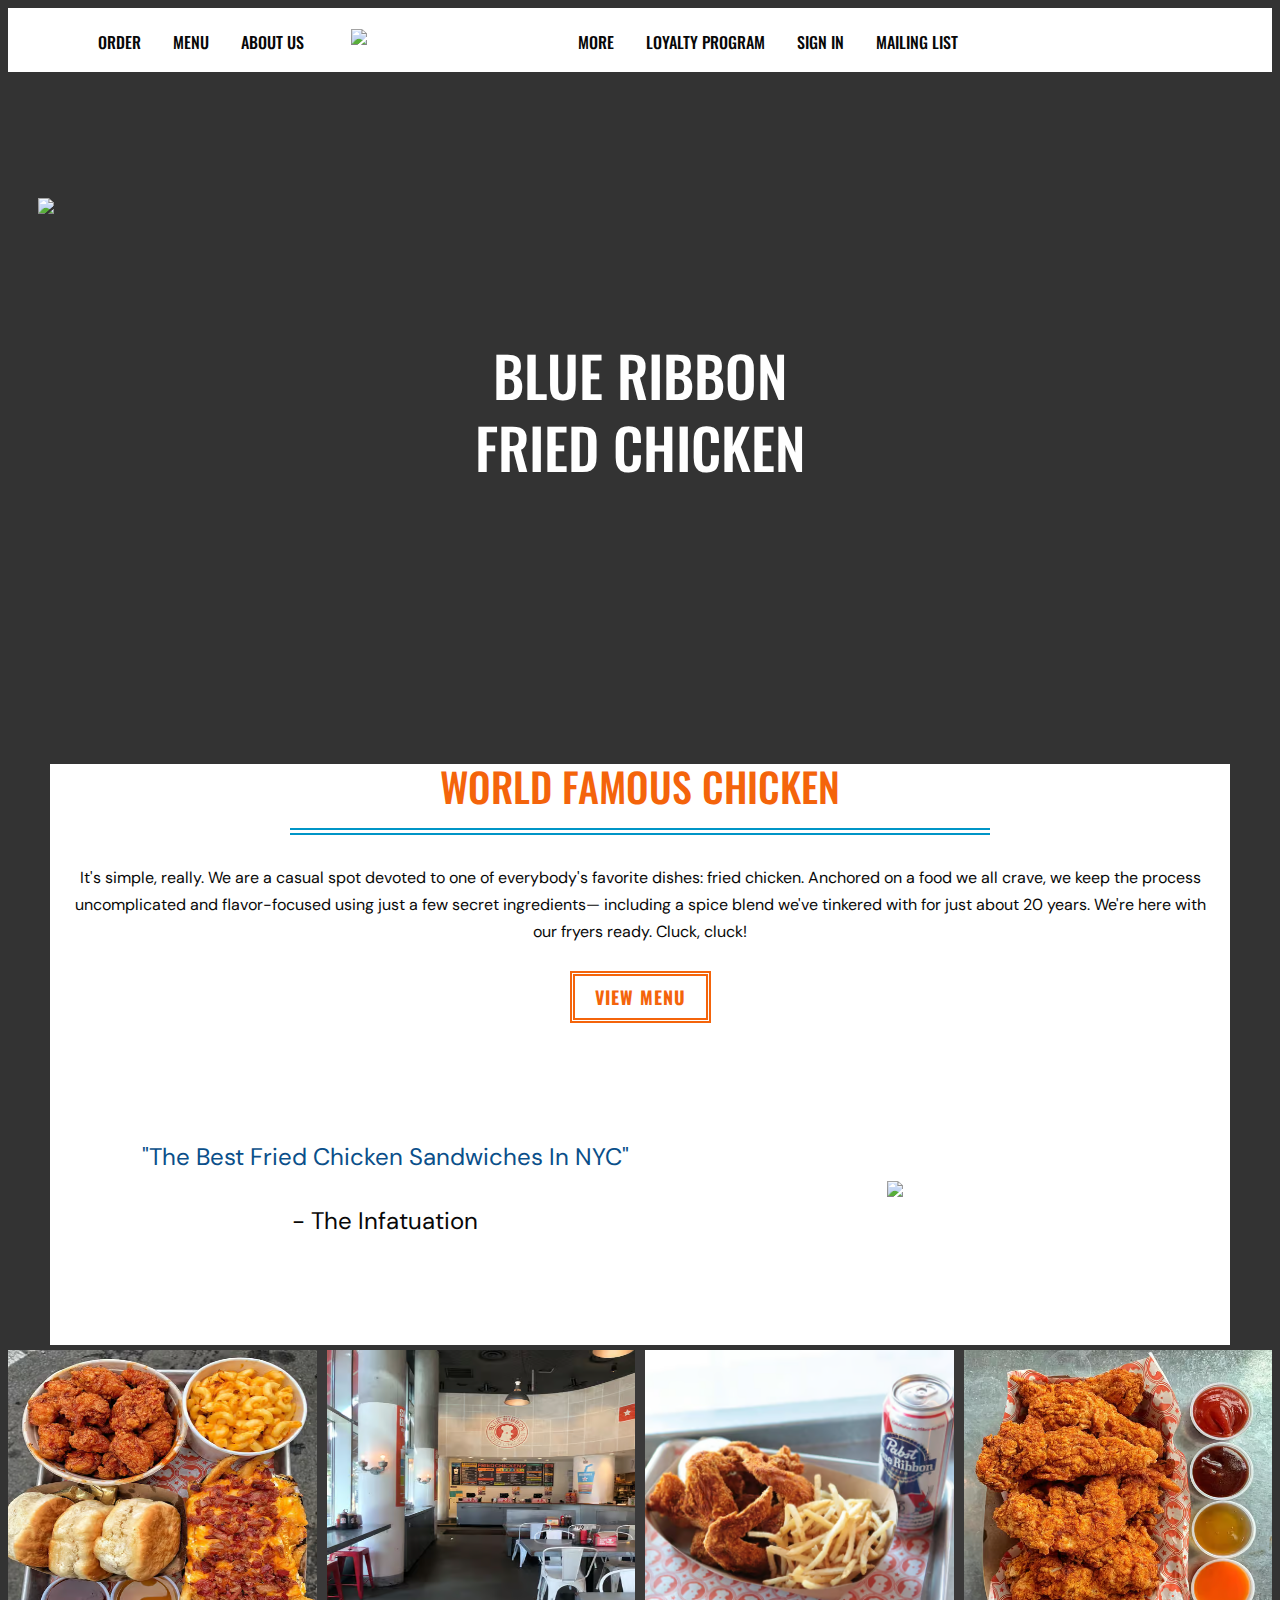
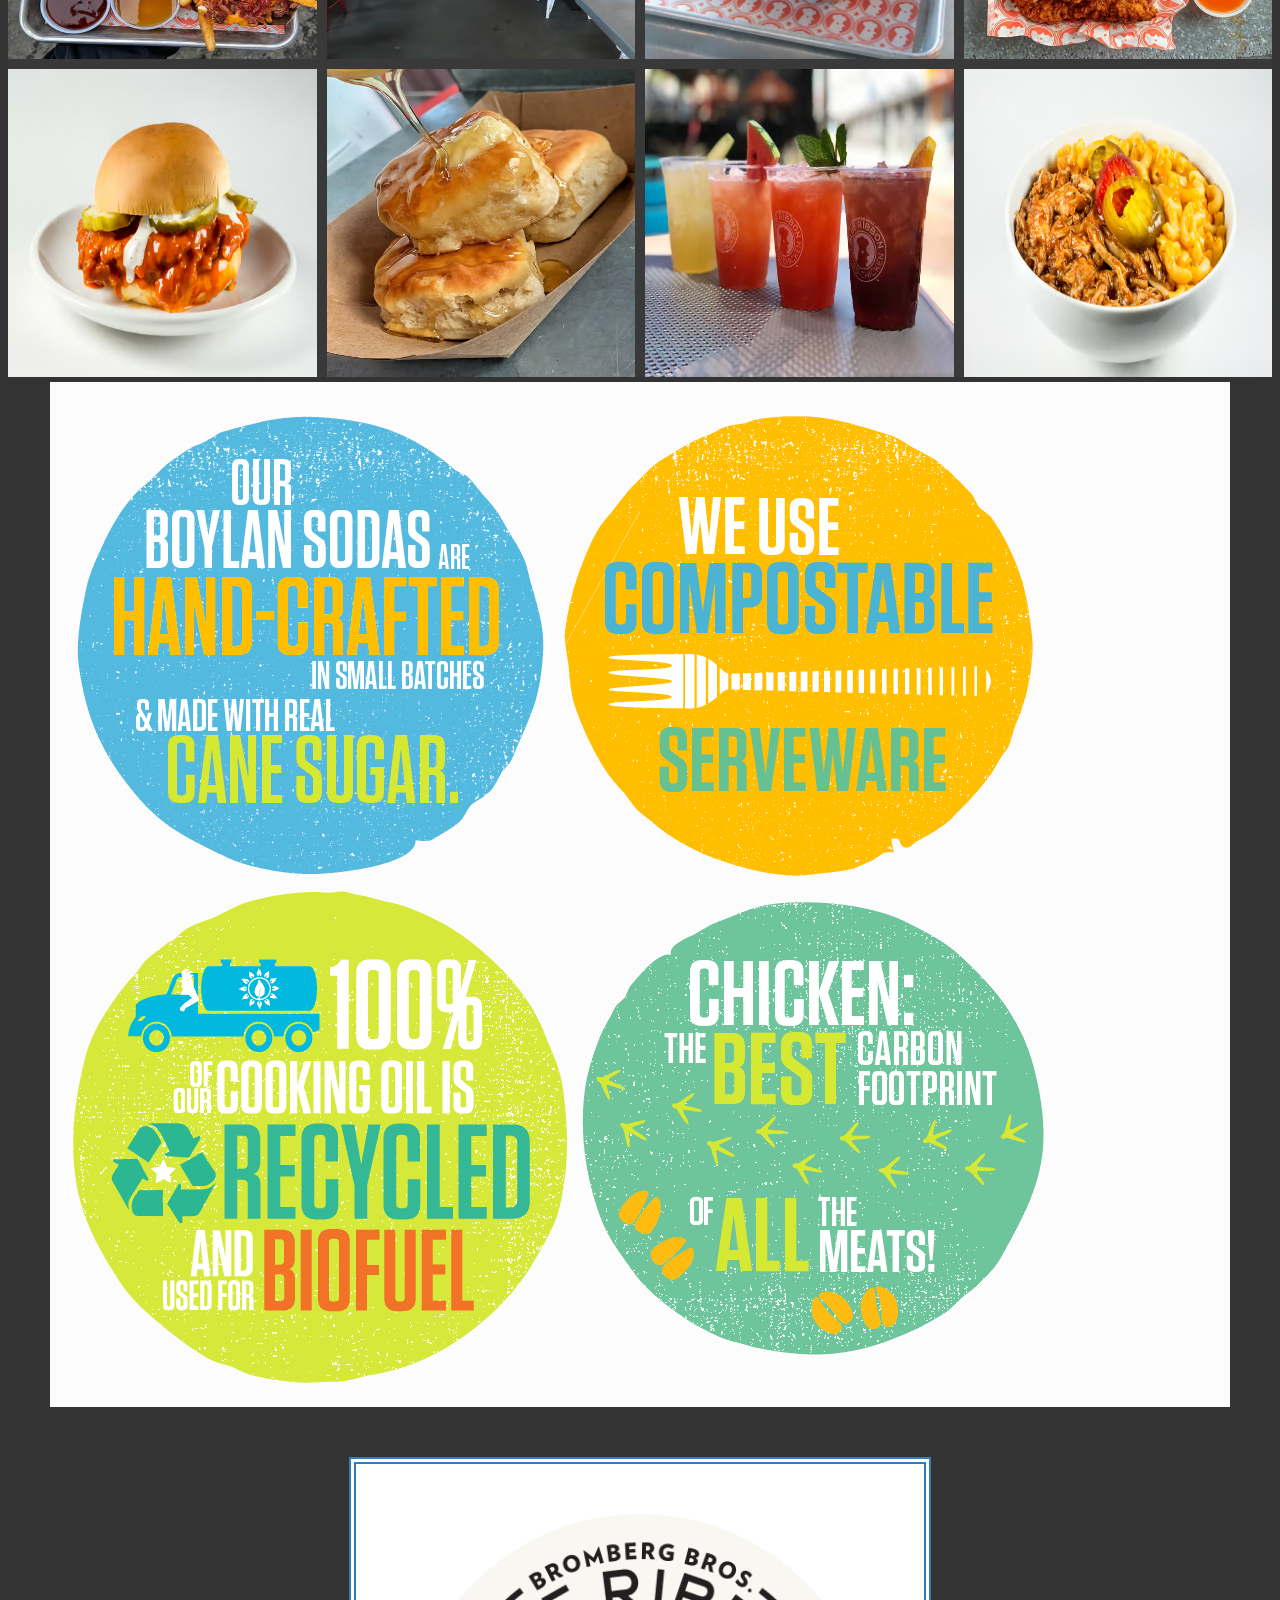
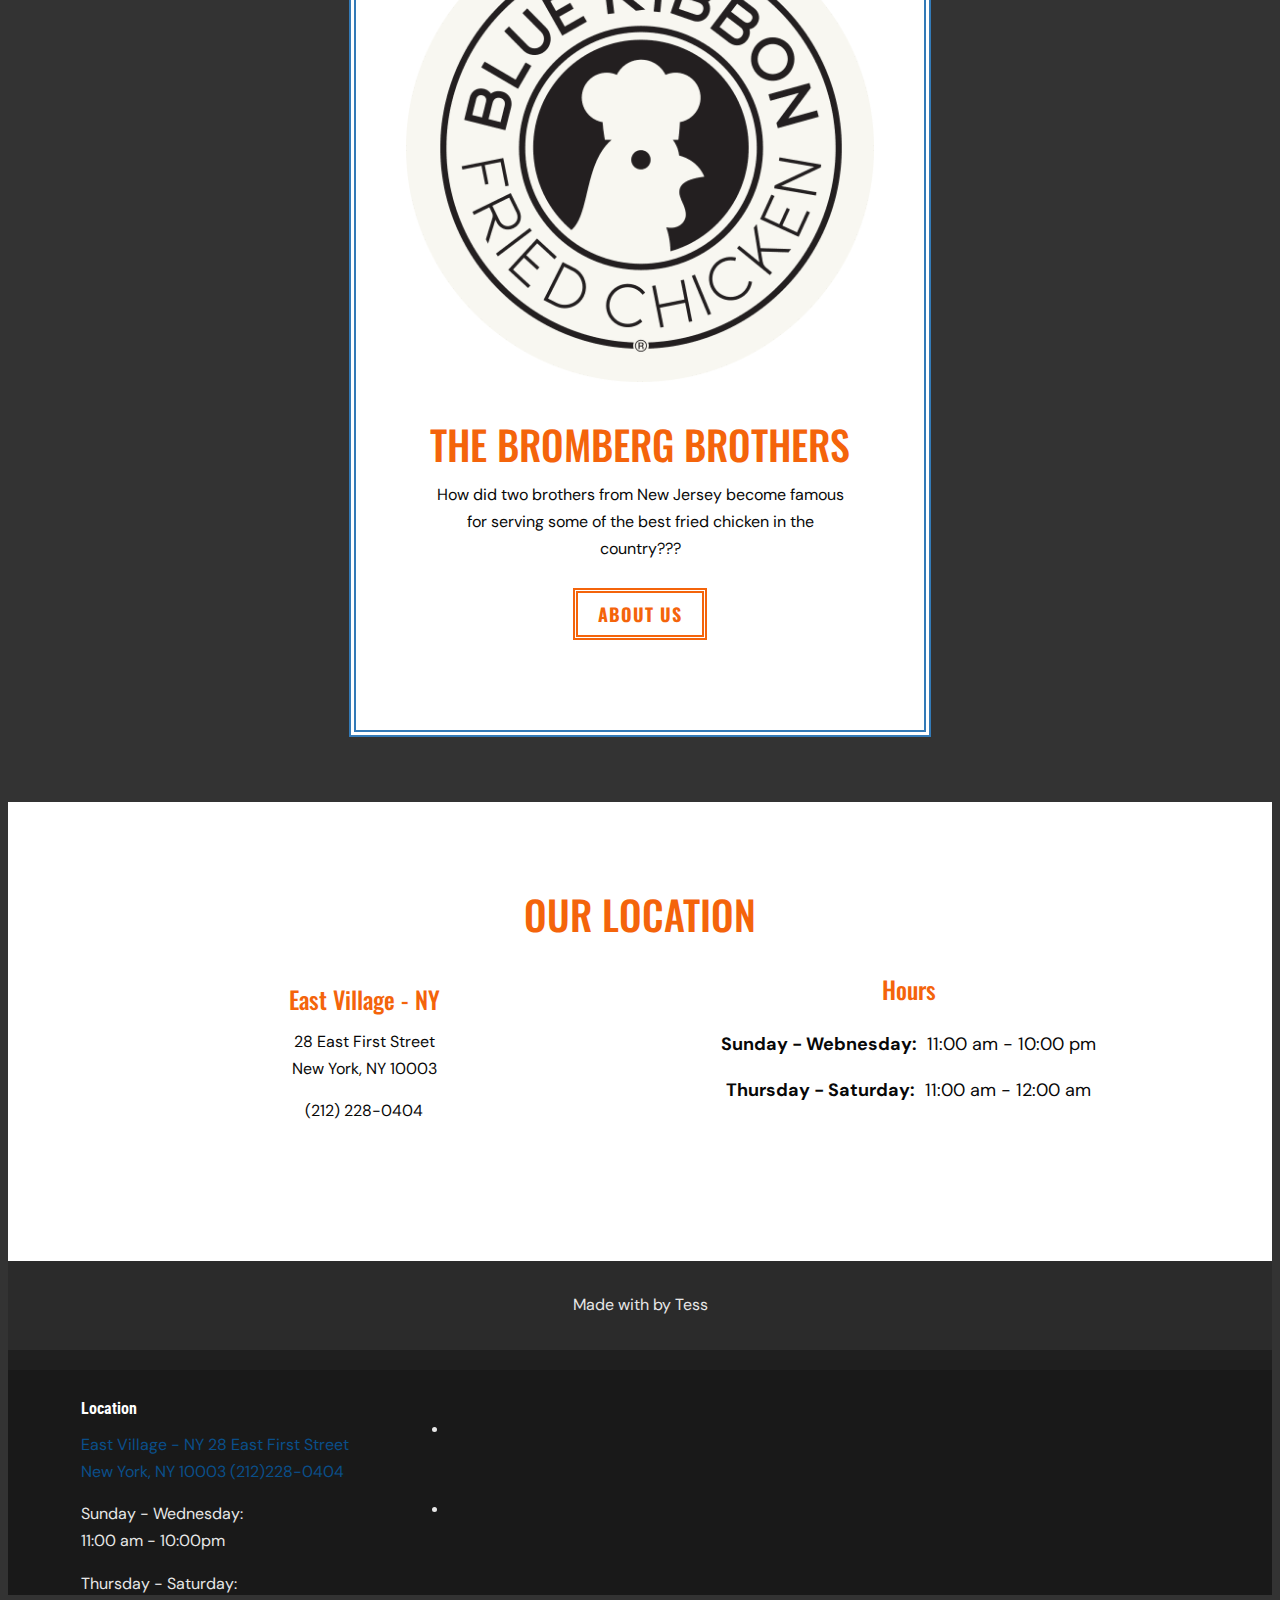
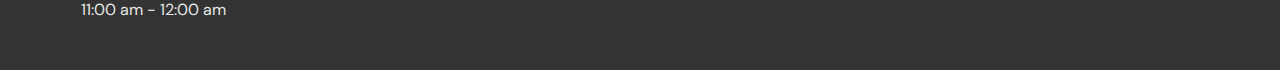
==== commit e2d35c61: "page head update" ====
--- a/index.html
+++ b/index.html
@@ -12,6 +12,7 @@
     
     <link href="normalize.css" rel="stylesheet" />
     <link href="css/main.css" rel="stylesheet"/>
+    <script src="https://kit.fontawesome.com/7f534ea322.js" crossorigin="anonymous"></script>
 </head>
 <body class="home-page">
     
@@ -32,13 +33,13 @@
         </div> <!--container end-->
     </header>
 
-    <section class="imageflash__logo container-fluid">
-       <div class="top__logo-img">
+    <section role="banner" class="imageflash__logo container-fluid image__on__text">
+       <div class="element style">
             <img src="../blue-ribbon-fried-chicken-casestudy/components/Images/logos/color_logo.png">
        </div>
         <div class="image__on__text">
-            <h1 style="text-align: center;">BLUE RIBBON</h1>
-            <h1 style="text-align: center;">FRIED CHICKEN</h1>
+            <h1>Blue Ribbon</h1>
+            <h1>Fried Chicken</h1>
 
         </div>
     </section>
@@ -58,7 +59,7 @@
         </div><!--End About-->
     </section>
 
-    <section class="chicken">
+    <section class="container chicken">
         <div class="best__chicken">
             <a href="https://www.theinfatuation.com/new-york/guides/the-best-fried-chicken-sandwiches-in-nyc?twclid=2max87xnl878cnw6z8yihlhvu&utm_campaign=cm&utm_medium=paid_social&utm_source=twitter&utm_audience=nyc&utm_term=carousel"><p>"The Best Fried Chicken Sandwiches In NYC"</p></a>
             <p>- The Infatuation</p>
@@ -135,15 +136,15 @@
     <!--Footer-->
     <footer>
             <div class="popmenu">
-                <p>Made by Tess</p>
+                <p>Made with <a href="#!"><i class="fa-regular fa-heart"></i></a> by Tess</p>
             </div>
             <div class="social">
                 <a href="https://www.facebook.com/BlueRibbonFriedChicken?ref=tn_tnmn"><i class="fa-brands fa-facebook-f"></i></a>
                 <a href="https://www.instagram.com/BlueRibbonFC/"><i class="fa-brands fa-instagram"></i></a>
             </div>
-        <div class="footer-container">
+        <div class="container">
                 <div class="footer__location">
-                    <p>Location</p>
+                    <h4>Location</h4>
                     <a href="https://www.google.com/maps/place/Blue+Ribbon+Fried+Chicken/@40.7245411,-73.9910082,16z/data=!3m1!4b1!4m6!3m5!1s0x89c25984f733ae2f:0xa2f5befaaa3a9f1b!8m2!3d40.7245411!4d-73.9910082!16s%2Fg%2F1jkxn77h3?entry=ttu&g_ep=EgoyMDI0MTExOS4yIKXMDSoASAFQAw%3D%3D">East Village - NY</a>
                     <a href="#!">28 East First Street <br>
                         New York, NY 10003</a>
@@ -153,13 +154,14 @@
                     <p>Thursday - Saturday: <br>
                         11:00 am - 12:00 am</p>
                 </div>
-                <div class="foot__logos">
-                    <ul>
-                        <li><a href="#!"><img src="../blue-ribbon-fried-chicken-casestudy/components/Images/logos/footer_logo2_home-nav.png" alt="blue ribbon logo"></a></li>
-                        <li><a href="#!"><img src="../blue-ribbon-fried-chicken-casestudy/components/Images/logos/bw_logo.png" alt="b&w logo"></a></li>
-                    </ul>
-                </div>
+                
         </div><!--End footer-container-->
+        <div class="foot__logos">
+            <ul>
+                <li><a href="#!"><img src="../blue-ribbon-fried-chicken-casestudy/components/Images/logos/footer_logo2_home-nav.png" alt="blue ribbon logo"></a></li>
+                <li><a href="#!"><img src="../blue-ribbon-fried-chicken-casestudy/components/Images/logos/bw_logo.png" alt="b&w logo"></a></li>
+            </ul>
+        </div>
     </footer>
 </body>
 
--- a/css/main.css
+++ b/css/main.css
@@ -14,6 +14,7 @@
     box-sizing: border-box;
     display: block;
     -webkit-text-size-adjust: 100%;
+    -webkit-tap-highlight-color: rgba(0, 0, 0, 0);
 }
 
 *,
@@ -22,7 +23,11 @@
   box-sizing: border-box;
   
 }
-
+html, body {
+    background-color: #333;
+    min-height: 100%;
+    font-size: 16px;
+}
 body {
     display: block;
     font-family: "DM Sans";
@@ -41,9 +46,10 @@
 h2,
 h3,
 h4,
-h5 {
+h5,
+h6 {
     font-family: var(--font-serif);
-    color: var(--black);
+    color: var(--white);
     line-height: 1.1;
     font-weight: 500;
     margin-top: 10px;
@@ -87,6 +93,9 @@
     text-decoration: none;
     background-color: rgba(0, 0, 0, 0);
     border: none;
+    padding: 0;
+    transition: none;
+    background-color: rgba(0, 0, 0, 0);
 }
 
 .container-fluid {
@@ -99,7 +108,10 @@
 img {
     max-width: 100%;
     display: block;
-
+    position: relative;
+    vertical-align: middle;
+    border: 0;
+    overflow: clip;
 }
 
 .component img {
@@ -124,11 +136,15 @@
     width: 1180px;
     margin-right: auto;
     margin-left: auto;
-    
-}
-
-element.style {
-    position: relative;
+    background-color: white;
+    
+}
+
+element .style {
+    position: relative;
+    margin:auto;
+    max-width: 450px;
+    width: 100%;
 }
 
 /*World Famous Chicken*/
@@ -248,7 +264,7 @@
     background-attachment: fixed;
 
     width: 100%;
-    display: flex;
+    
     flex-wrap: wrap;
     box-sizing: border-box;
     word-wrap: break-word;
@@ -328,8 +344,8 @@
     background-color: rgb(252, 252, 252);
    
     max-width: 100%;
-    
-    
+    position: relative;
+    background-size: auto;
     background-repeat: repeat;
     background-position: center top;
     background-attachment: fixed;
@@ -347,6 +363,7 @@
     flex-grow: 0;
     max-width: 100%;
     flex-basis: 100%;
+    transition: opacity 500ms cubic-bezier(0.4, 0, 0.2, 1), transform 333ms cubic-bezier(0.4, 0, 0.2, 1);
 
 }
 
@@ -358,6 +375,12 @@
     background-image: image-set(url(https://popmenucloud.com/cdn-cgi/image/width%3D1440%2Cheight%3D1440%2Cfit%3Dscale-down%2Cformat%3Dauto%2Cquality%3D60/cfeptjrd/9a2afb13-3b56-4477-ac49-9251f5f6a5bf.jpg) 1x, url(https://popmenucloud.com/cdn-cgi/image/width%3D2880%2Cheight%3D2880%2Cfit%3Dscale-down%2Cformat%3Dauto%2Cquality%3D60/cfeptjrd/9a2afb13-3b56-4477-ac49-9251f5f6a5bf.jpg) 2x, url(https://popmenucloud.com/cdn-cgi/image/width%3D4320%2Cheight%3D4320%2Cfit%3Dscale-down%2Cformat%3Dauto%2Cquality%3D60/cfeptjrd/9a2afb13-3b56-4477-ac49-9251f5f6a5bf.jpg) 3x);
 }
 .image__on__text {
+    font-family: "Jost";
+    font-weight: bold;
+    text-transform: uppercase;
+    font-size: 79px;
+    letter-spacing: 0;
+
     position: relative;
     text-align: center;
     display: block;
@@ -382,7 +405,7 @@
 }
 
 .navbar .container {
-    display: flex;
+    display: block;
     align-items: center;
     justify-content: space-between;
     margin-right: auto;
@@ -393,13 +416,21 @@
     justify-content: space-between;
     margin: 0 auto;
     list-style: none;
-    display: center;
+    backface-visibility: hidden;
+    transform: translate3d(0, 0, 0);
+    width: 100%;
+    margin-bottom: 0;
+    z-index: 99;
+    transition: all 200ms ease-out;
+    padding-top: 5px;
     vertical-align: middle;
     flex-direction: row;
     font-size: larger;
     position: sticky;
-    border: 4rem;
+    border: none;
+    border-radius: 0;
     background-color: white;
+    align-items: center;
     
 }
 
@@ -438,62 +469,67 @@
     overflow: hidden;
     background-size: contain;
     background-position: center center;
-    font-size: 18px;
-    line-height: 20px;
-    
-}
+    background-repeat: no-repeat;
+    transform: translateZ(0);
+}
+
+
 
 /*footer*/
-.footer-container {
-    display: grid;
-    grid-template-columns: repeat(2, minmax(300px, 1fr));
-    box-sizing: border-box;
-    padding-left: 16px;
-    padding-right: 16px;
-    margin-right: auto;
-    margin-left: auto;
-    background-color: #080808;
-    list-style: none;
-    
-}
-.social  {
-    list-style: none;
-    color: #0095C7;
-    text-align: center;
-    background-color: #1f1f1f;
-    padding: 10px 15px;
-    width: 970px;
-}
-
 footer {
     position: relative;
     margin-top: 0;
     margin-bottom: 15px;
     background-color: #191919;
     color: #e7e7e7;
-    font-family: "DM Sans";
     list-style: none;
     unicode-bidi: isolate;
     display: block;
-    
-}
+    z-index: 4;
+    text-align: center;
+}
+
+footer :is(h1,h2,h3,h4,h5,h6):where(.pm-h4,h4:not(.pm-AH)) {
+    margin-top: 0;
+    margin-bottom: 15px;
+    font-weight: bold;
+    font-size: 16px;
+    color: #fff;
+}
+
+.social  {
+    list-style: none;
+    color: #0095C7;
+    text-align: center;
+    background-color: #1f1f1f;
+    padding: 10px 15px;
+
+}
+
+
 .footer__location {
-    
+    width: 33.3333333333%;
     padding: 30px 15px;
     float: left;
     margin-bottom: 5px
-    word-break: break-all;
+    word-break :break-all;
+    text-align :left;
 }
 
 .foot__logos {
-    
+    width: 25%;
+    padding: 30px;
+    margin-bottom: 30px;
+    position: relative;
+    min-height: 1px;
     list-style: none;
+    display: block;
+   
 }
 
 .popmenu {
     background-color: #2b2b2b;
     padding: 15px;
     text-align: center;
-    color: #e7e7e7;
     position: relative;
 }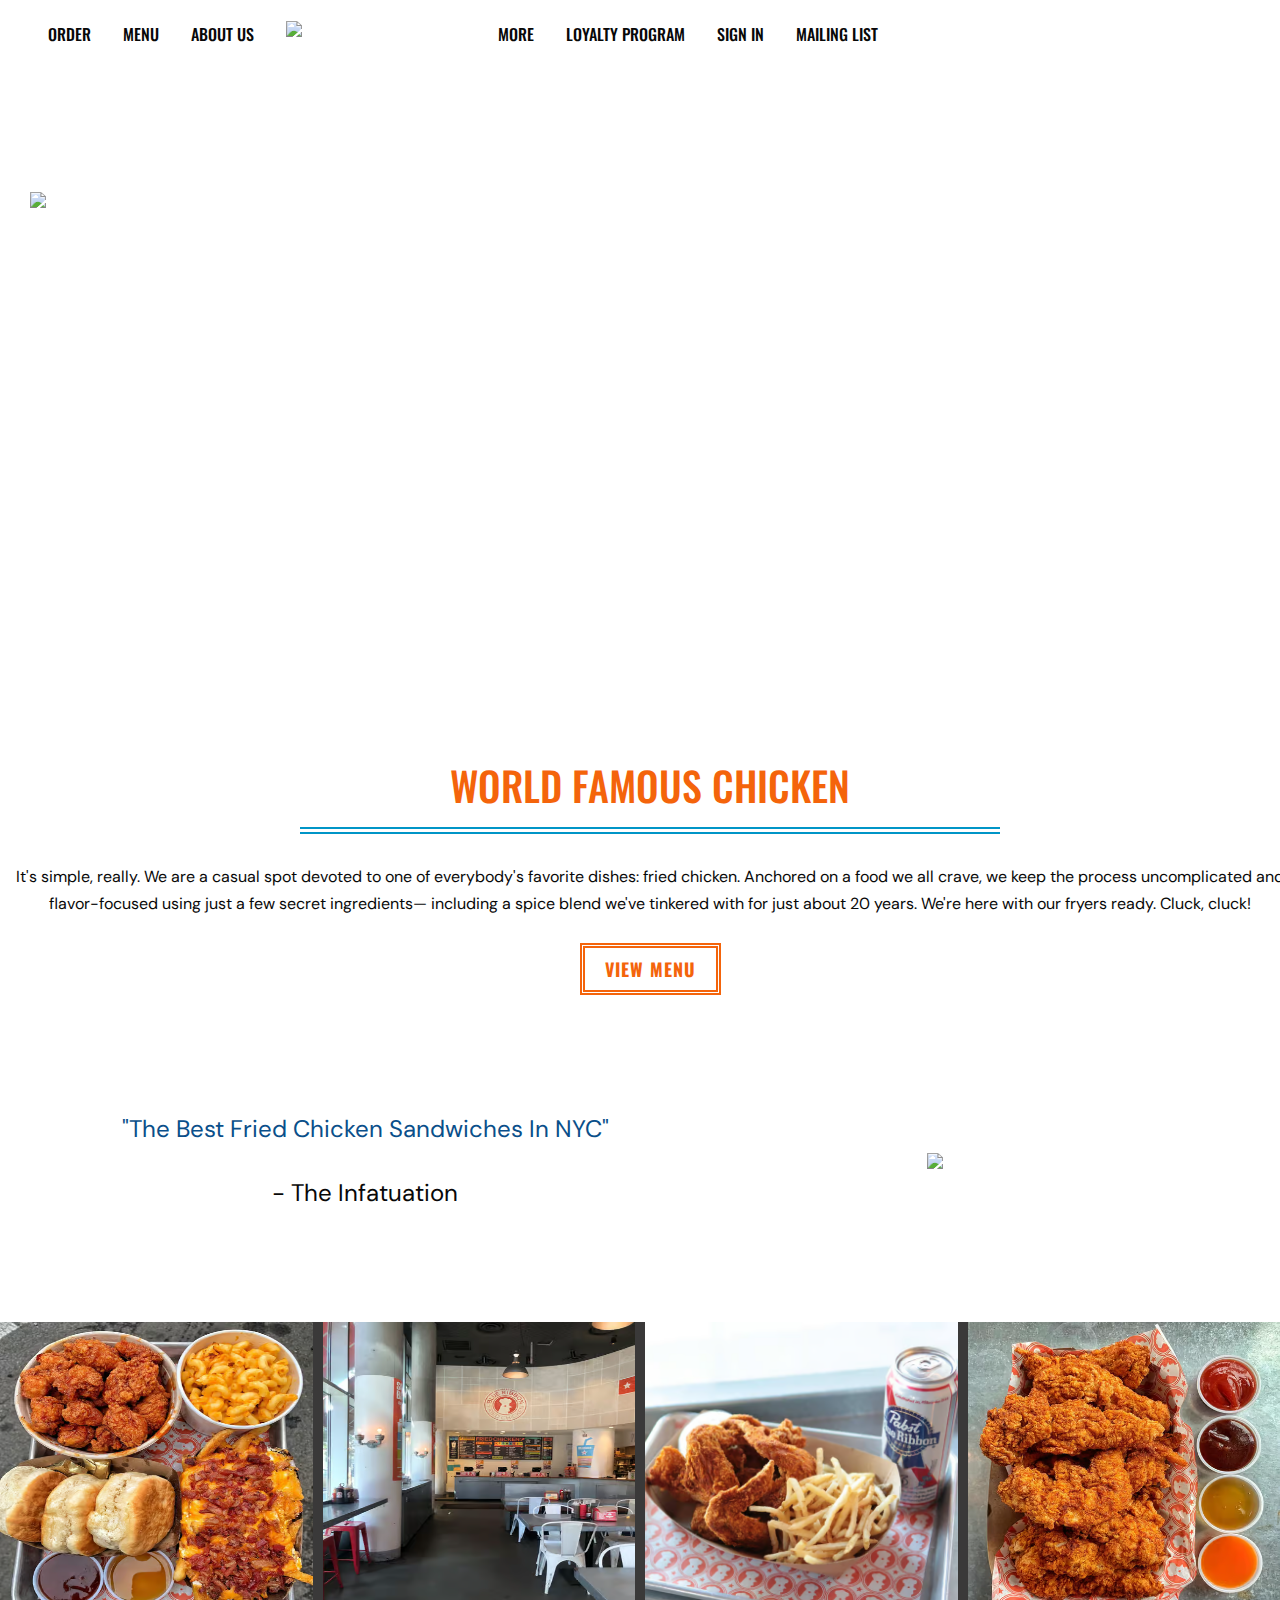
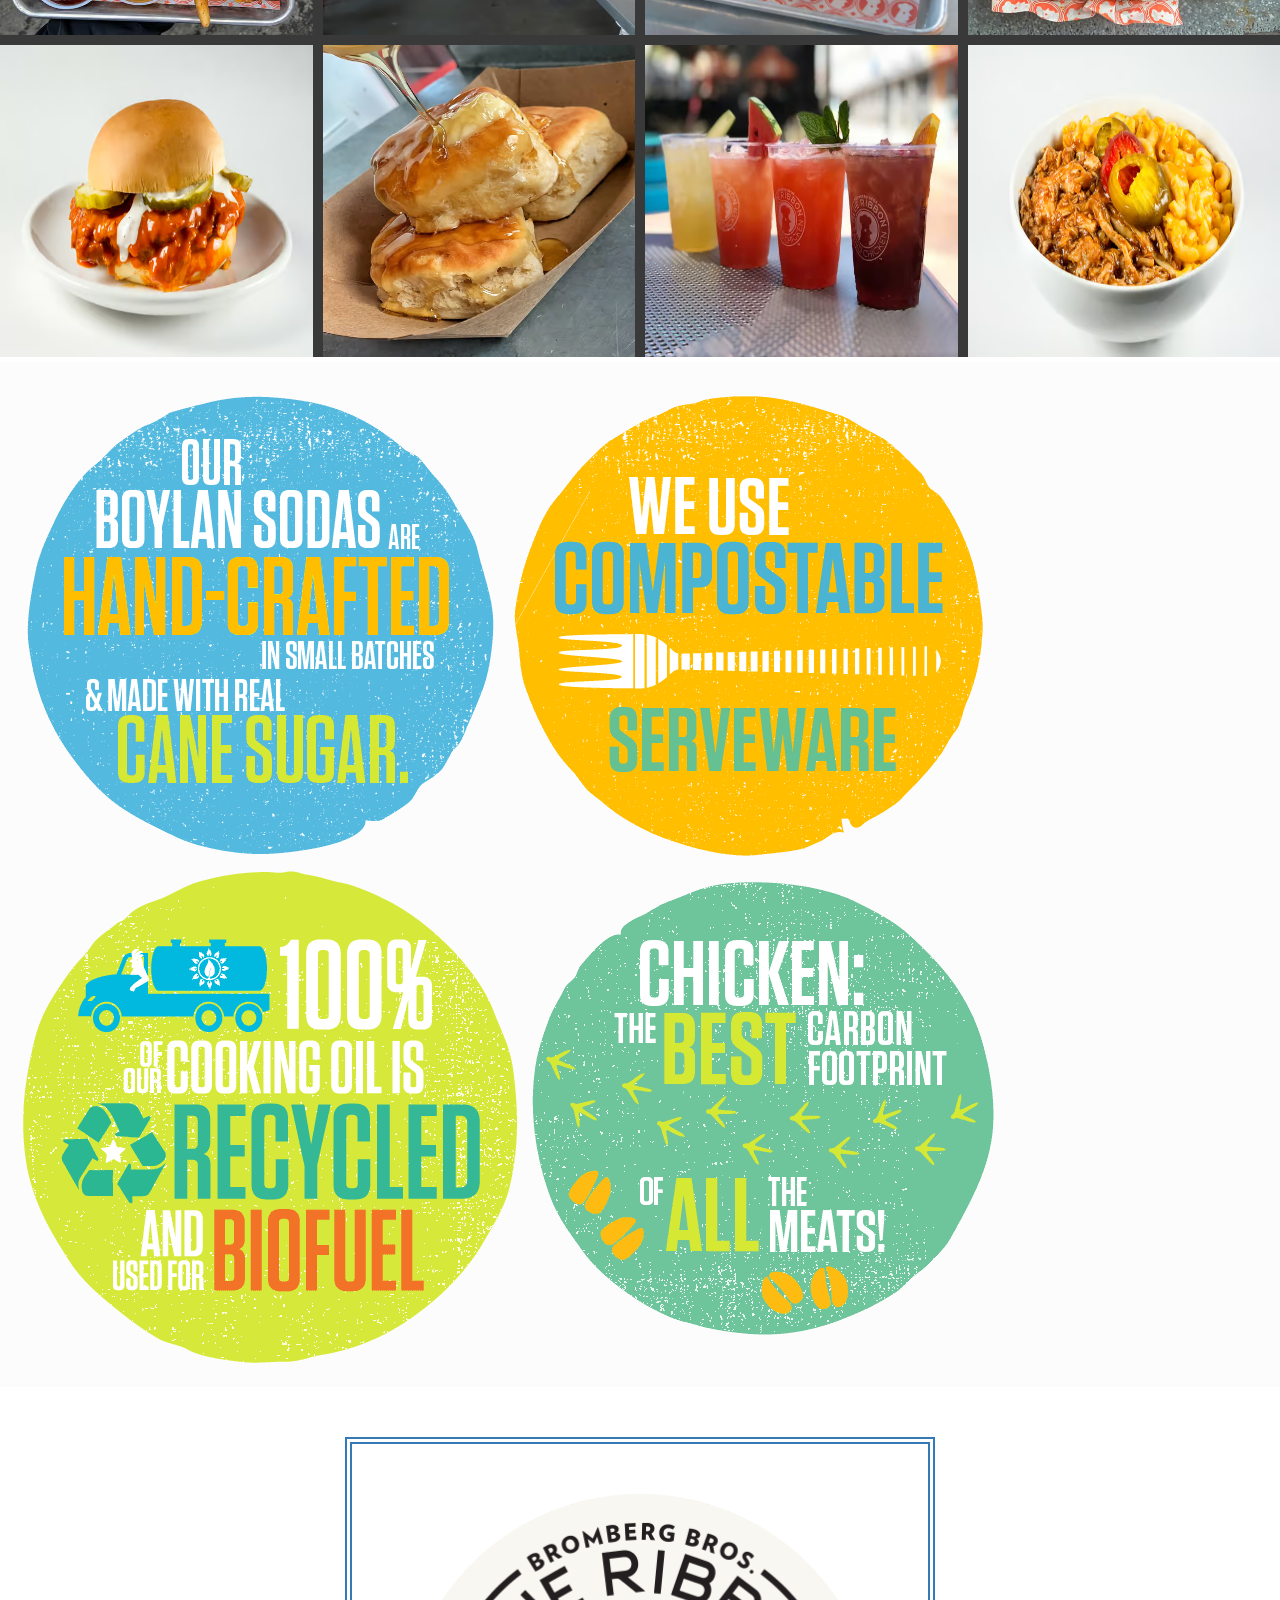
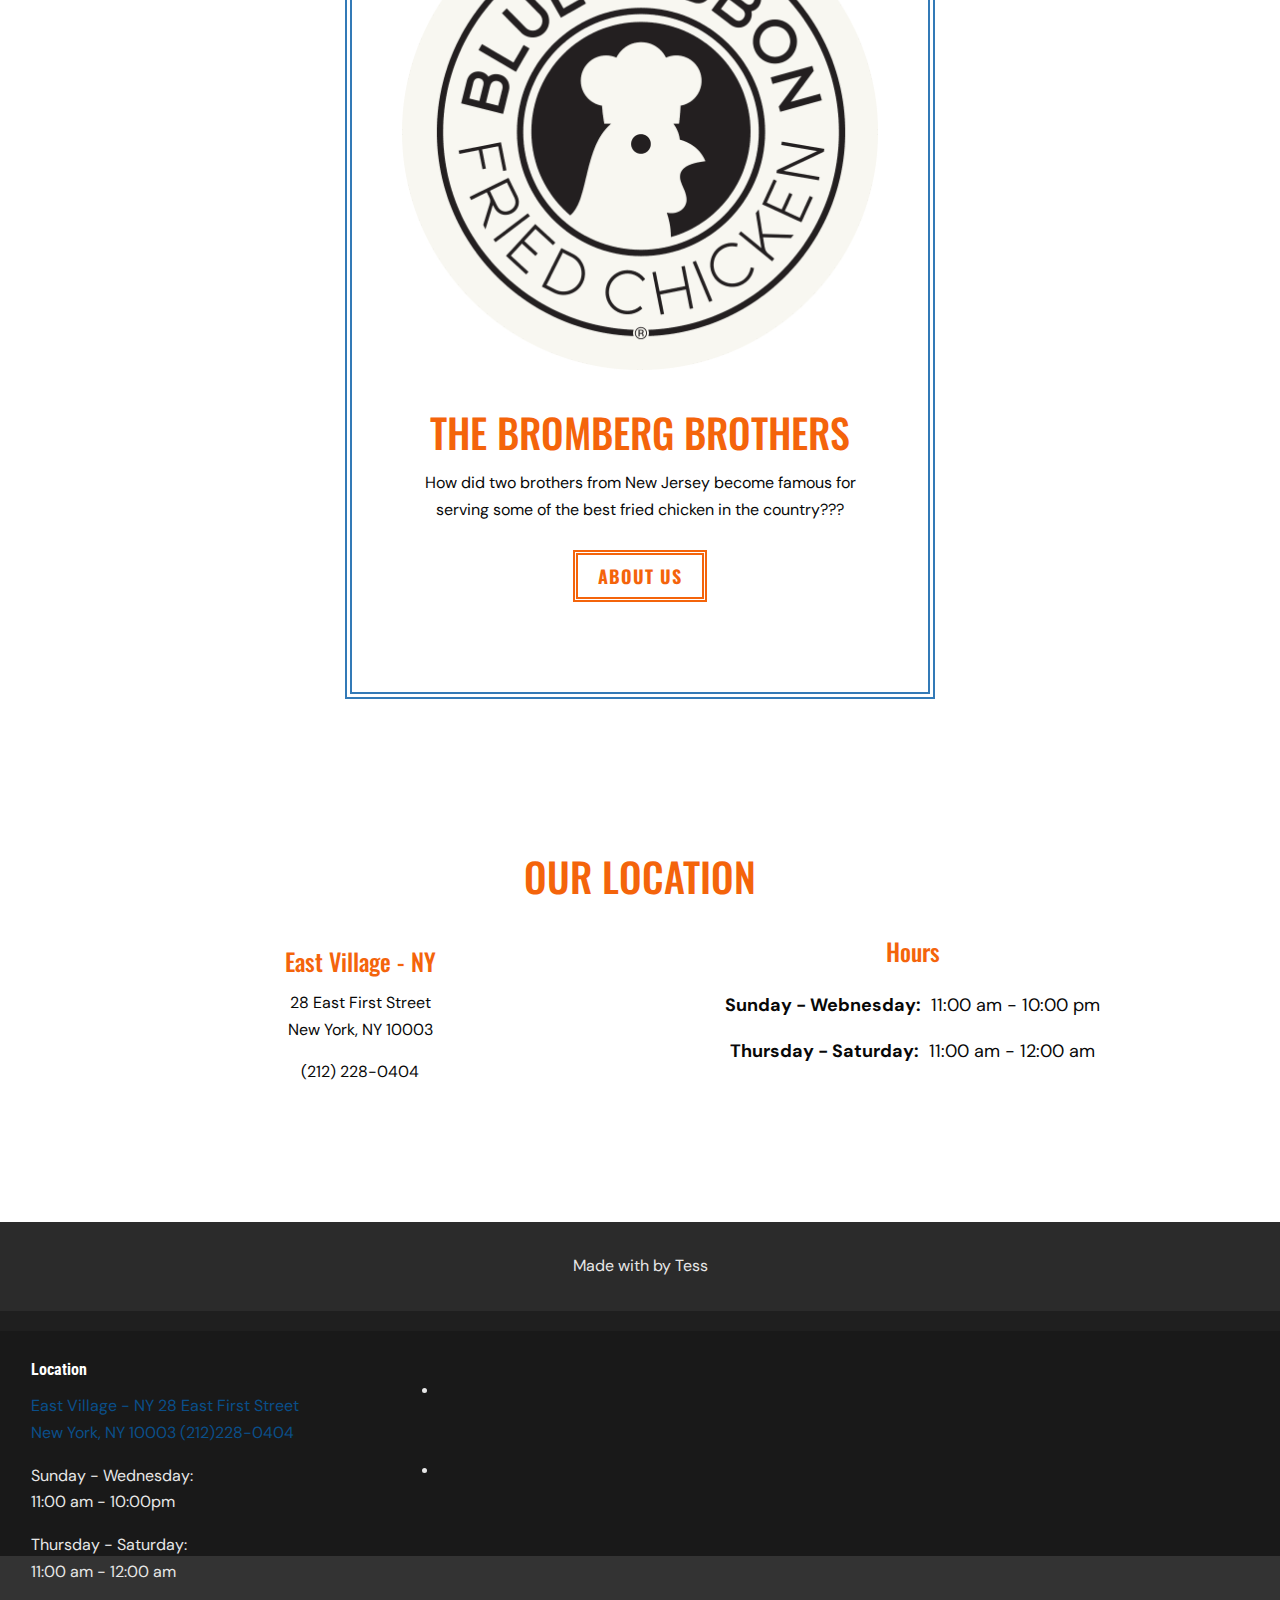
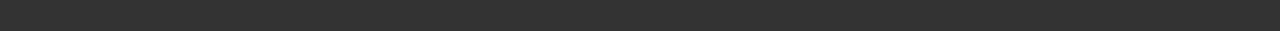
==== commit 325342f4: "Images centered" ====
--- a/index.html
+++ b/index.html
@@ -23,7 +23,7 @@
             <li><a href="#">Order</a></li>
             <li><a href="#">Menu</a></li>
             <li><a href="#">About Us</a></li>
-            <li><a href="#"><img class="navbar-brand-logo" src="../blue-ribbon-fried-chicken-casestudy/components/Images/logos/color_logo.png" alt="Logo"></a></li>
+            <li><a href="#"><img class="displayed navbar-brand-logo" src="../blue-ribbon-fried-chicken-casestudy/components/Images/logos/color_logo.png" alt="Logo"></a></li>
             <li><a href="#">More</a></li>
             <li><a href="#">Loyalty Program</a></li>
             <li><a href="#">Sign In</a></li>
@@ -35,7 +35,7 @@
 
     <section role="banner" class="imageflash__logo container-fluid image__on__text">
        <div class="element style">
-            <img src="../blue-ribbon-fried-chicken-casestudy/components/Images/logos/color_logo.png">
+            <img class="displayed" src="../blue-ribbon-fried-chicken-casestudy/components/Images/logos/color_logo.png">
        </div>
         <div class="image__on__text">
             <h1>Blue Ribbon</h1>
@@ -97,7 +97,7 @@
         
         <div class="bromberg__box">
             <div class="bro_info__img">
-                <img src="components/Images/logos/bw_logo.png" alt="B&W logo">
+                <img class="displayed" src="components/Images/logos/bw_logo.png" alt="B&W logo">
             </div>
 
             <div class="bro_info-text">
@@ -110,7 +110,7 @@
 
     </section><!--End Bromberg Brothers-->
    
-    <article class="component container location"><!--Location-->
+    <section class="component container location"><!--Location-->
         
         <div class="our-location">
             <h2>Our Location</h2>
@@ -130,8 +130,7 @@
              </div>
         </div>
         
-
-    </article><!--End Location-->
+    </section><!--End Location-->
 
     <!--Footer-->
     <footer>
--- a/css/main.css
+++ b/css/main.css
@@ -7,7 +7,12 @@
     --white: #fff; /*Header and body background*/
     --medium-grey: #333; /*above footer*/
     --blue-dark: #0a4f8a;
-    --font-button: 
+    --view-transition-name: root;
+}
+
+::selection {
+    color: #fff;
+    background-color: #080808;
 }
 
 html {
@@ -15,6 +20,7 @@
     display: block;
     -webkit-text-size-adjust: 100%;
     -webkit-tap-highlight-color: rgba(0, 0, 0, 0);
+    flex-grow: 0;
 }
 
 *,
@@ -27,6 +33,7 @@
     background-color: #333;
     min-height: 100%;
     font-size: 16px;
+    
 }
 body {
     display: block;
@@ -35,11 +42,13 @@
     line-height: 1.667;
     font-size: 16px;
     min-height: 100%;
+    margin: 0;
 
     position: relative;
     padding-top: 0;
     padding-bottom: 0;
     overflow-x: hidden;
+    background-color: #fff;
 }
 
 h1,
@@ -95,7 +104,7 @@
     border: none;
     padding: 0;
     transition: none;
-    background-color: rgba(0, 0, 0, 0);
+    
 }
 
 .container-fluid {
@@ -109,10 +118,15 @@
     max-width: 100%;
     display: block;
     position: relative;
-    vertical-align: middle;
+    
     border: 0;
     overflow: clip;
 }
+
+IMG.displayed {
+    display: block;
+    margin-left: auto;
+    margin-right: auto }
 
 .component img {
     max-width: initial;
@@ -133,10 +147,11 @@
 .container {
     padding-left: 16px;
     padding-right: 16px;
-    width: 1180px;
+    width: 1300px;
     margin-right: auto;
     margin-left: auto;
     background-color: white;
+    position: relative;
     
 }
 
@@ -413,7 +428,7 @@
   }
 
 .navbar {
-    justify-content: space-between;
+    justify-content: center;
     margin: 0 auto;
     list-style: none;
     backface-visibility: hidden;
@@ -468,7 +483,7 @@
     text-indent: -999px;
     overflow: hidden;
     background-size: contain;
-    background-position: center center;
+    
     background-repeat: no-repeat;
     transform: translateZ(0);
 }
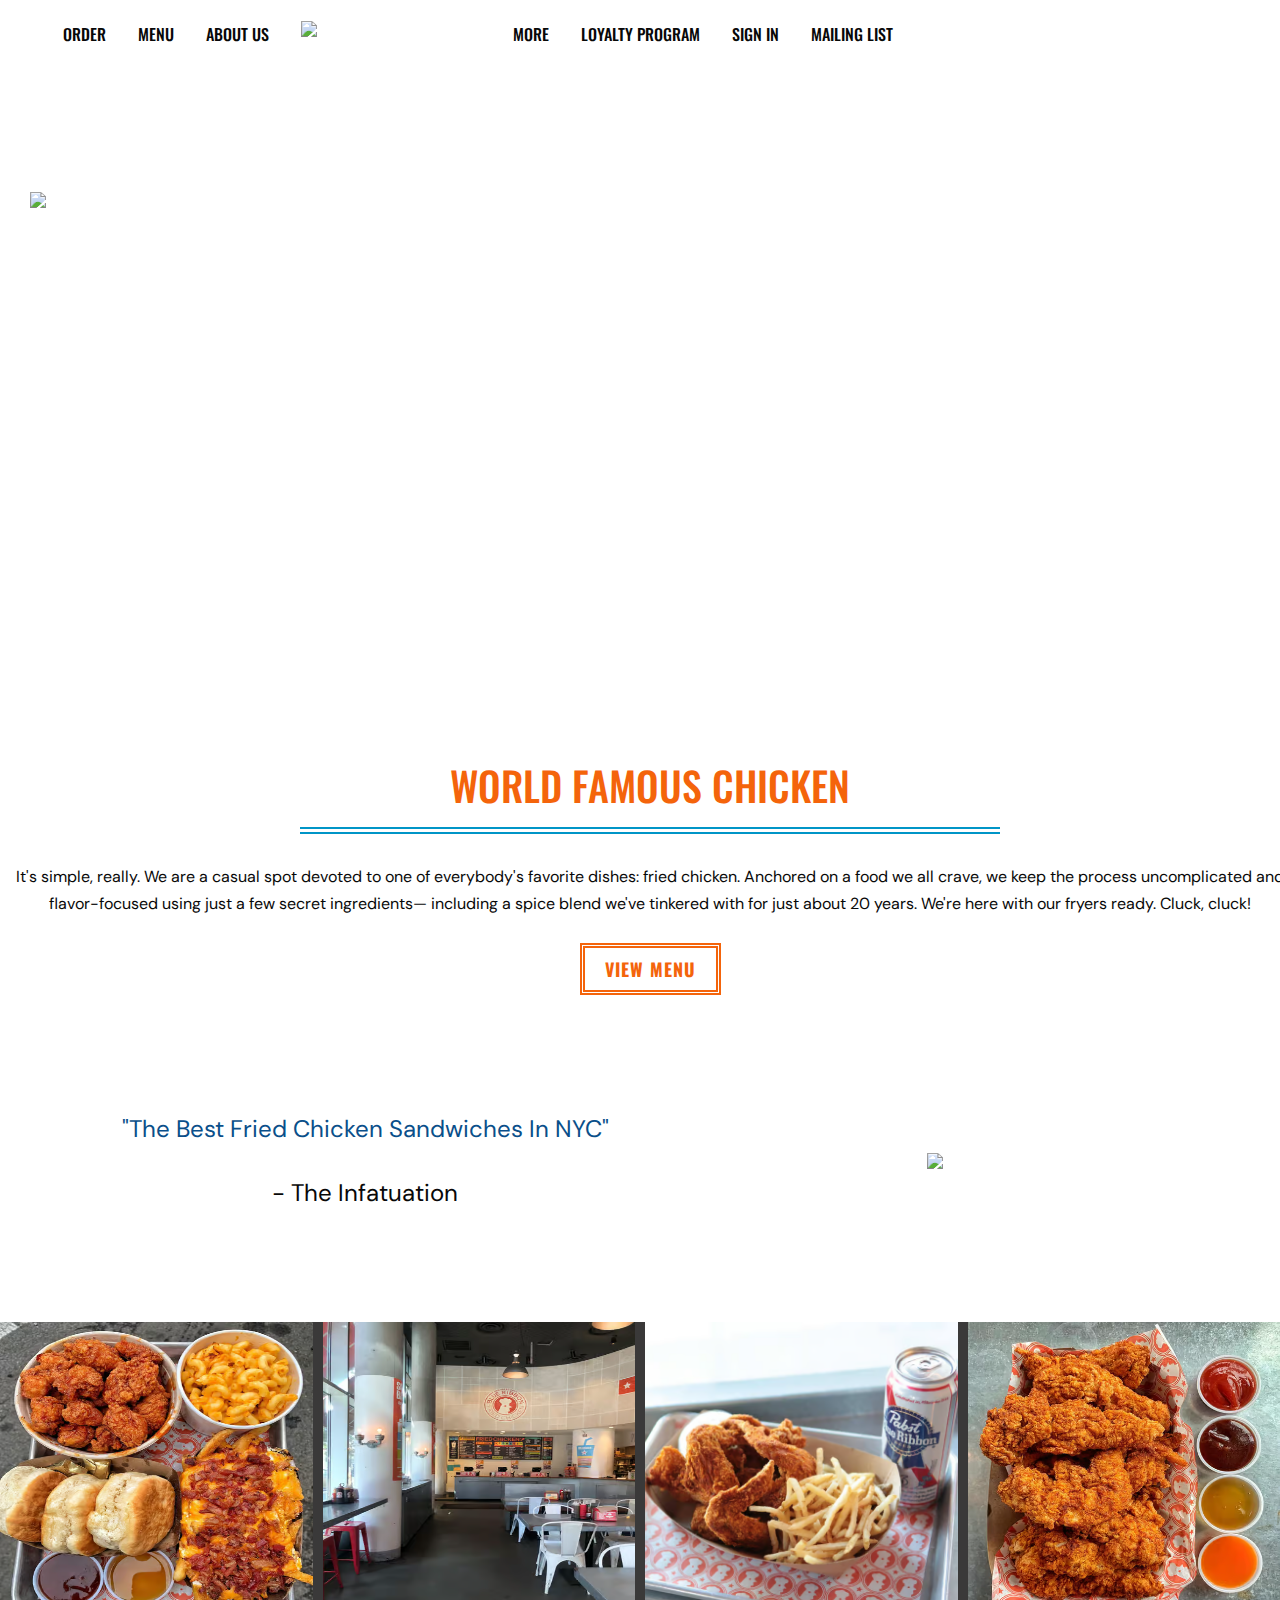
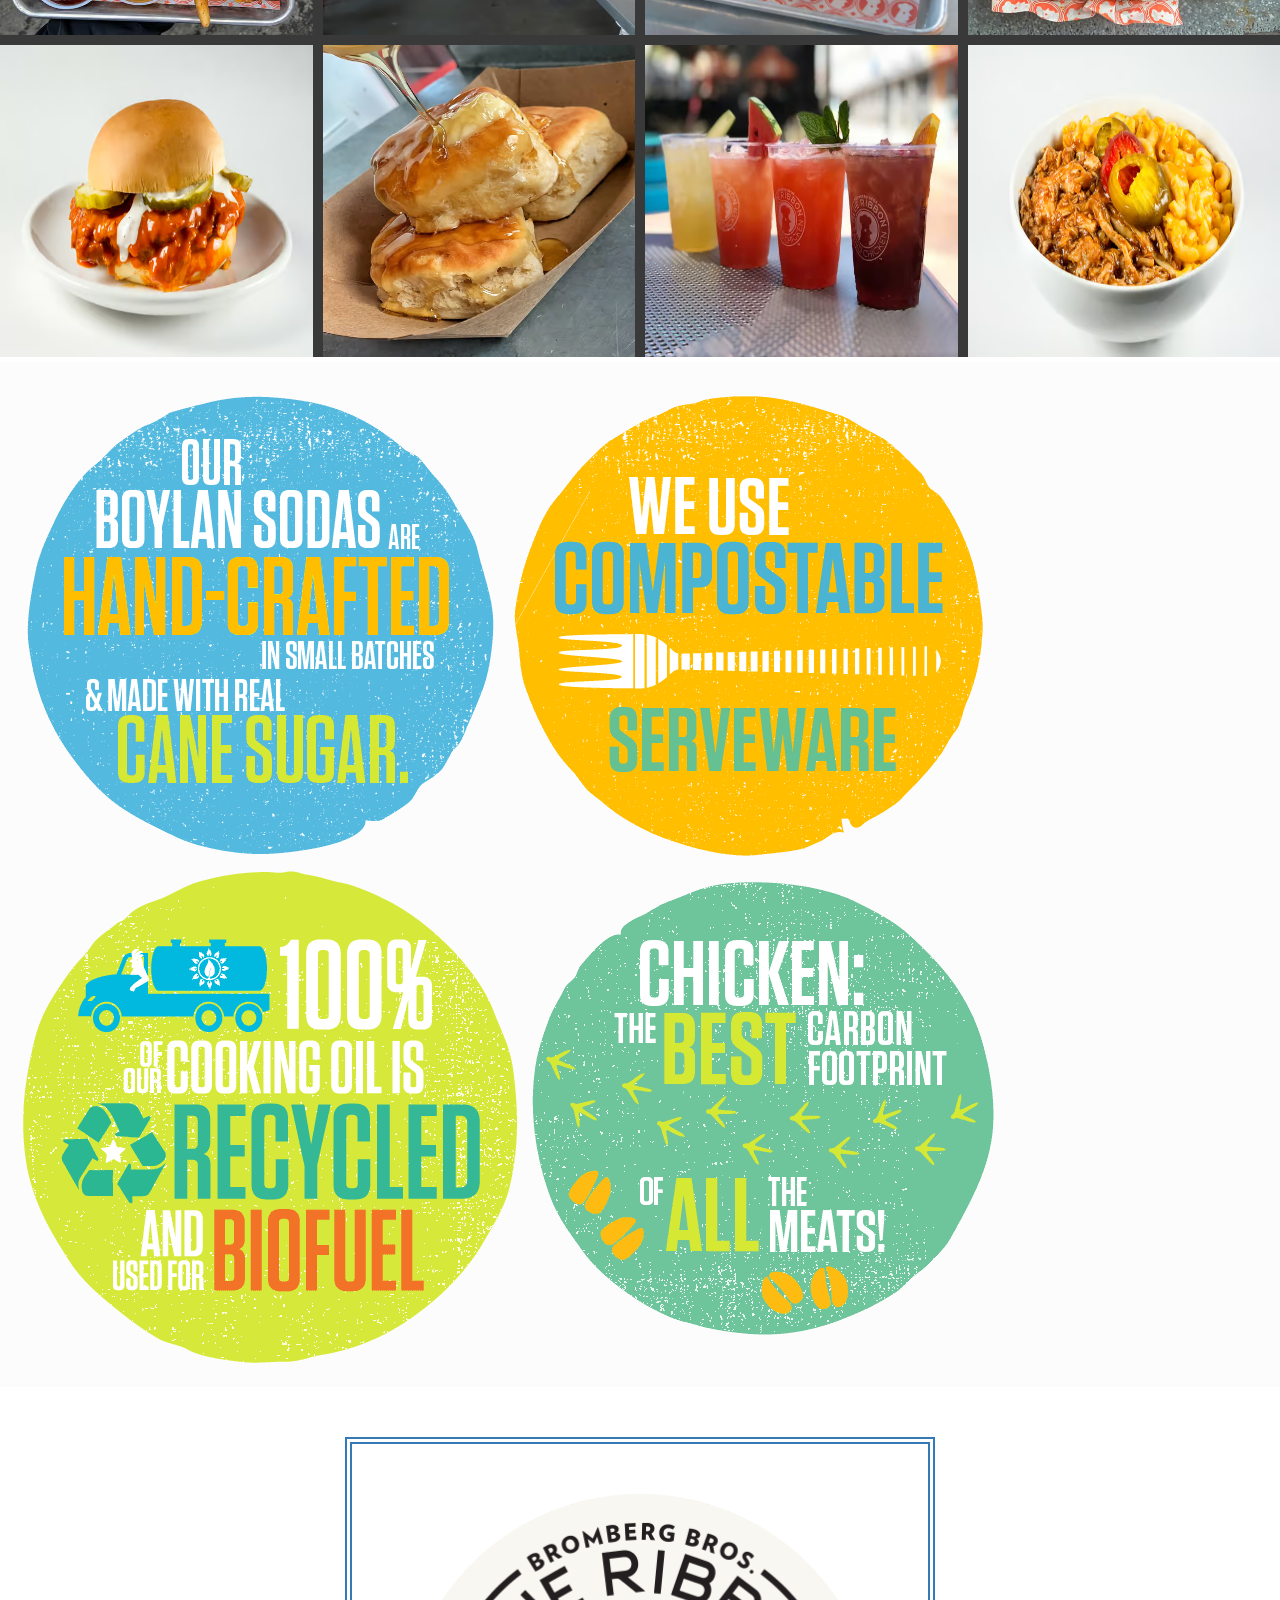
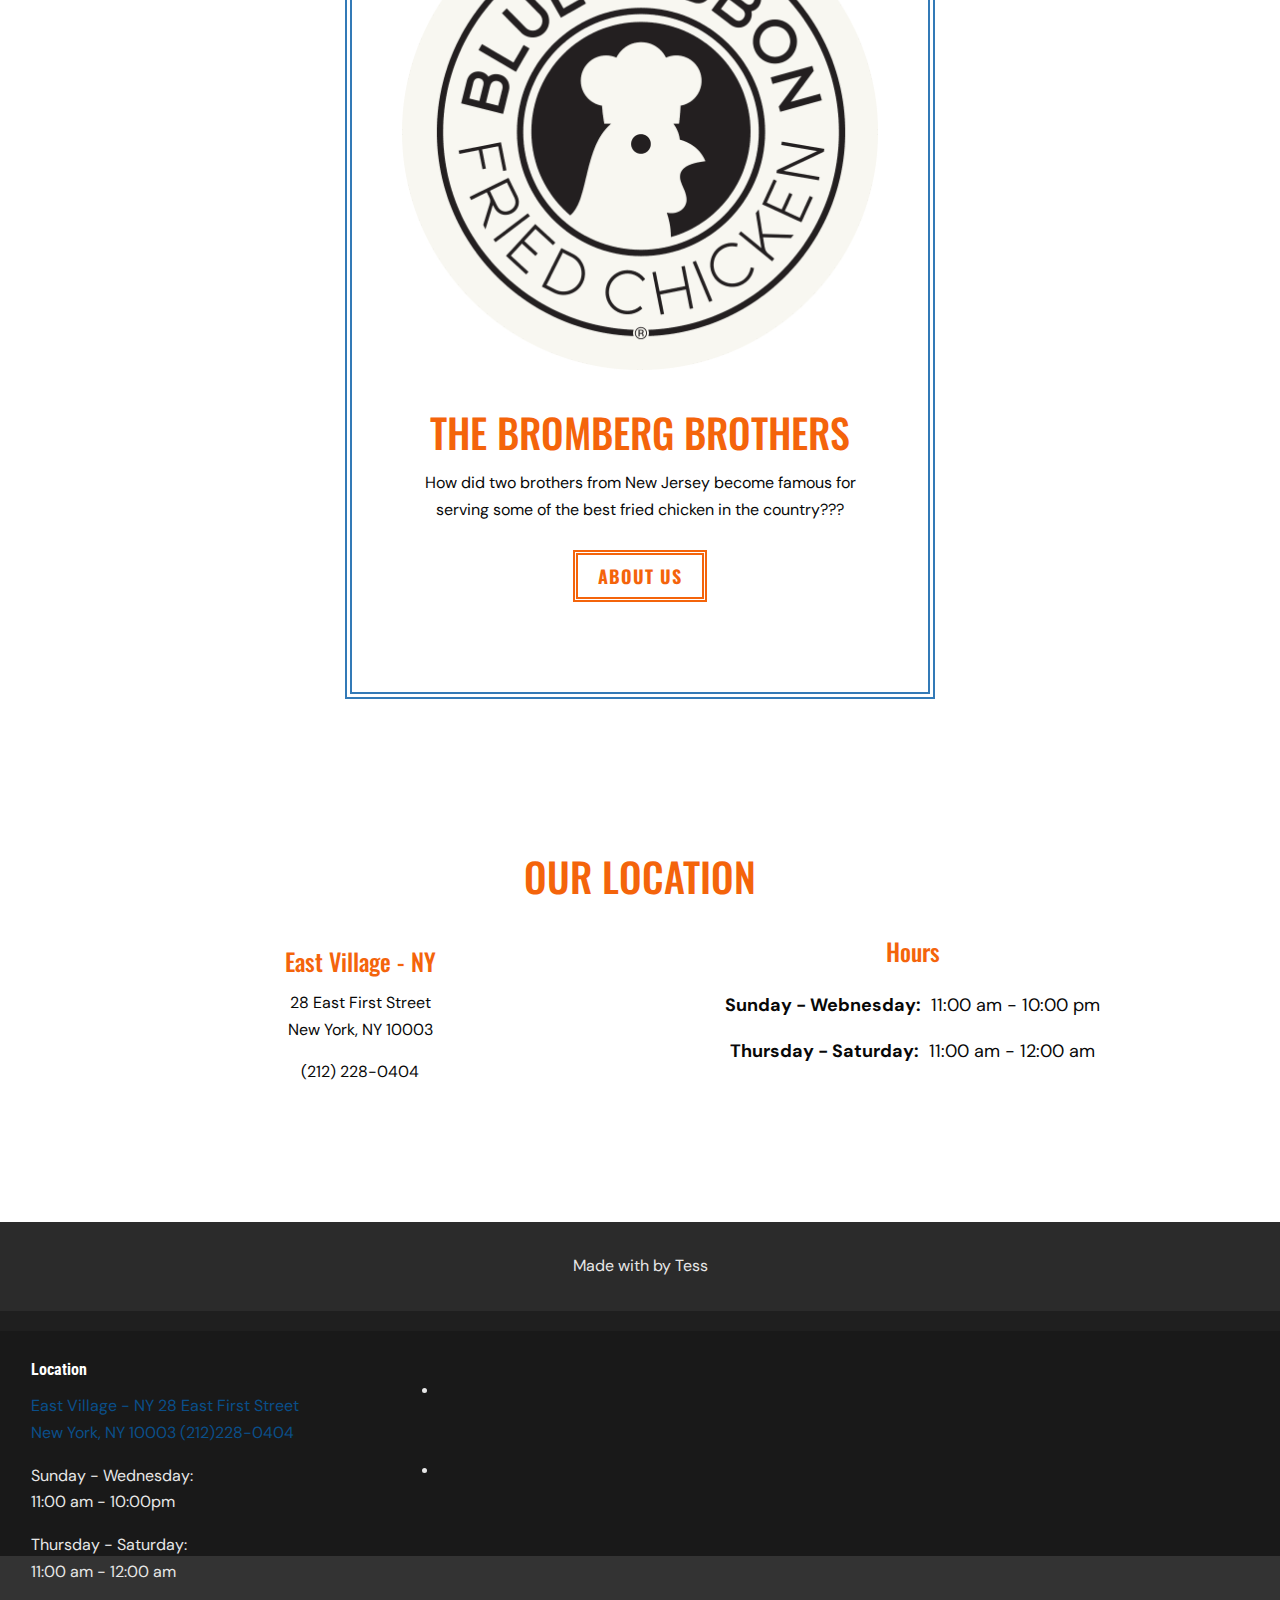
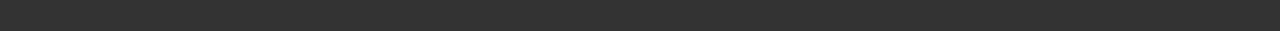
==== commit 23df8db4: "container update" ====
--- a/index.html
+++ b/index.html
@@ -16,7 +16,7 @@
 </head>
 <body class="home-page">
     
-    <header class="navbar home-page__header"> 
+    <header class="navbar home-page__header container-fluid"> 
         <div class="container">   
         <nav>
             <ul class="nav-list">
